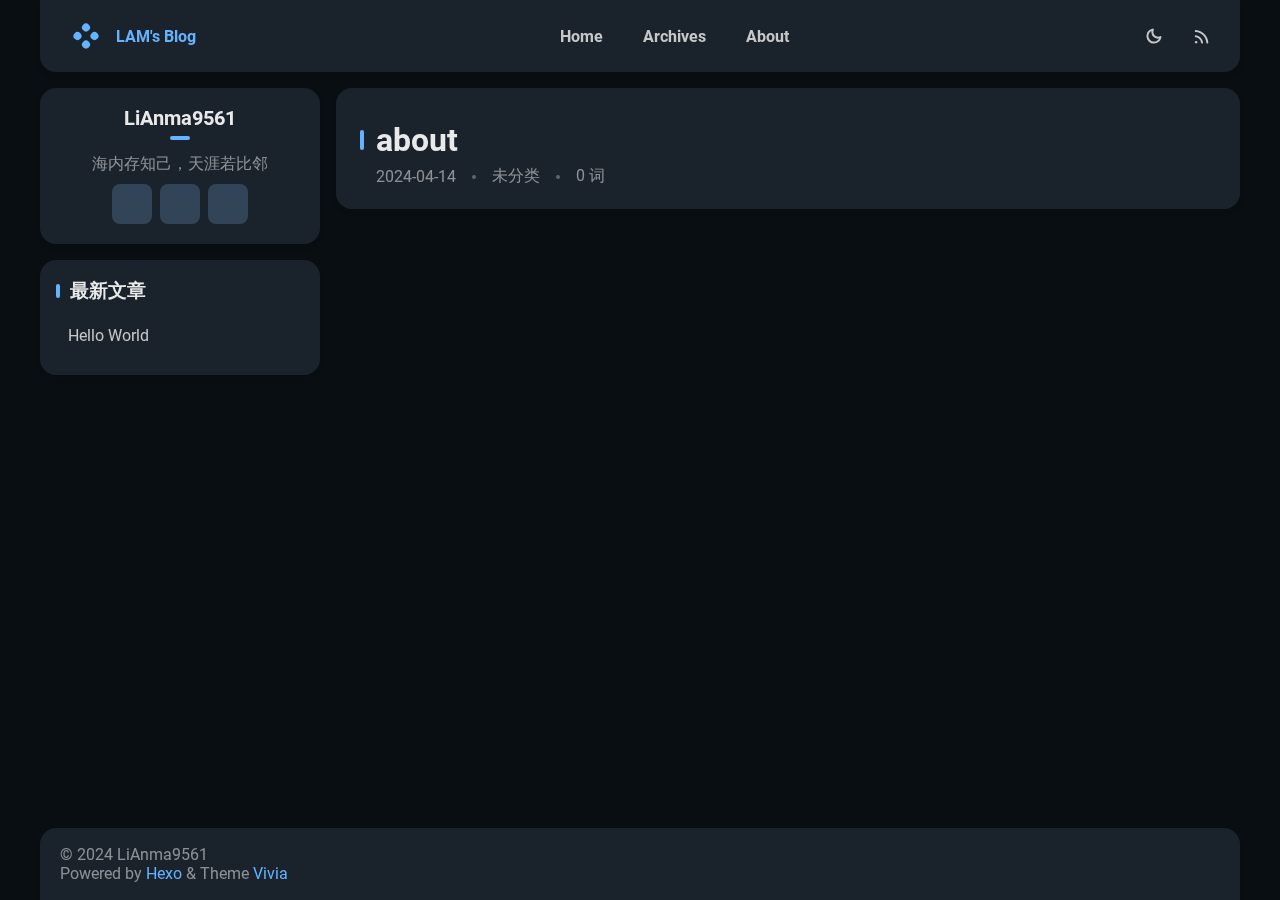
==== about/index.html @ c5e5ff0c "Site updated: 2024-04-14 21:39:39" ====
<!DOCTYPE html>


<html theme="dark" showBanner="true" hasBanner="false" > 
<link href="https://cdn.staticfile.org/font-awesome/6.4.2/css/fontawesome.min.css" rel="stylesheet">
<link href="https://cdn.staticfile.org/font-awesome/6.4.2/css/brands.min.css" rel="stylesheet">
<link href="https://cdn.staticfile.org/font-awesome/6.4.2/css/solid.min.css" rel="stylesheet">
<script src="/js/color.global.min.js" ></script>
<script src="/js/load-settings.js" ></script>
<head>
  <meta charset="utf-8">
  
  
  

  
  <title>about | LAM&#39;s Blog</title>
  <meta name="viewport" content="width=device-width, initial-scale=1, shrink-to-fit=no">

  <link rel="preload" href="/css/fonts/Roboto-Regular.ttf" as="font" type="font/ttf" crossorigin="anonymous">
  <link rel="preload" href="/css/fonts/Roboto-Bold.ttf" as="font" type="font/ttf" crossorigin="anonymous">

  <meta property="og:type" content="website">
<meta property="og:title" content="about">
<meta property="og:url" content="https://blog.xdxbc.top/about/index.html">
<meta property="og:site_name" content="LAM&#39;s Blog">
<meta property="og:locale" content="zh_CN">
<meta property="article:published_time" content="2024-04-14T13:27:36.000Z">
<meta property="article:modified_time" content="2024-04-14T13:27:36.298Z">
<meta property="article:author" content="John Doe">
<meta name="twitter:card" content="summary">
  
    <link rel="alternate" href="/atom.xml" title="LAM's Blog" type="application/atom+xml">
  
  
    <link rel="icon" media="(prefers-color-scheme: light)" href="/images/favicon-light-32.png" sizes="32x32">
    <link rel="icon" media="(prefers-color-scheme: light)" href="/images/favicon-light-128.png" sizes="128x128">
    <link rel="icon" media="(prefers-color-scheme: light)" href="/images/favicon-light-180.png" sizes="180x180">
    <link rel="icon" media="(prefers-color-scheme: light)" href="/images/favicon-light-192.png" sizes="192x192">
    <link rel="icon" media="(prefers-color-scheme: dark)" href="/images/favicon-dark-32.png" sizes="32x32">
    <link rel="icon" media="(prefers-color-scheme: dark)" href="/images/favicon-dark-128.png" sizes="128x128">
    <link rel="icon" media="(prefers-color-scheme: dark)" href="/images/favicon-dark-180.png" sizes="180x180">
    <link rel="icon" media="(prefers-color-scheme: dark)" href="/images/favicon-dark-192.png" sizes="192x192">
  
  
<link rel="stylesheet" href="/css/style.css">

<meta name="generator" content="Hexo 7.1.1"></head>

<body>
  
   
  <div id="main-grid" class="  ">
    <div id="nav" class=""  >
      <navbar id="navbar">
  <nav id="title-nav">
    <a href="/">
      <div id="vivia-logo">
        <div class="dot"></div>
        <div class="dot"></div>
        <div class="dot"></div>
        <div class="dot"></div>
      </div>
      <div>LAM's Blog </div>
    </a>
  </nav>
  <nav id="main-nav">
    
      <a class="main-nav-link" href="/">Home</a>
    
      <a class="main-nav-link" href="/archives">Archives</a>
    
      <a class="main-nav-link" href="/about">About</a>
    
  </nav>
  <nav id="sub-nav">
    <a id="theme-btn" class="nav-icon">
      <span class="light-mode-icon"><svg xmlns="http://www.w3.org/2000/svg" height="20" viewBox="0 -960 960 960" width="20"><path d="M438.5-829.913v-48q0-17.452 11.963-29.476 11.964-12.024 29.326-12.024 17.363 0 29.537 12.024t12.174 29.476v48q0 17.452-11.963 29.476-11.964 12.024-29.326 12.024-17.363 0-29.537-12.024T438.5-829.913Zm0 747.826v-48q0-17.452 11.963-29.476 11.964-12.024 29.326-12.024 17.363 0 29.537 12.024t12.174 29.476v48q0 17.452-11.963 29.476-11.964 12.024-29.326 12.024-17.363 0-29.537-12.024T438.5-82.087ZM877.913-438.5h-48q-17.452 0-29.476-11.963-12.024-11.964-12.024-29.326 0-17.363 12.024-29.537t29.476-12.174h48q17.452 0 29.476 11.963 12.024 11.964 12.024 29.326 0 17.363-12.024 29.537T877.913-438.5Zm-747.826 0h-48q-17.452 0-29.476-11.963-12.024-11.964-12.024-29.326 0-17.363 12.024-29.537T82.087-521.5h48q17.452 0 29.476 11.963 12.024 11.964 12.024 29.326 0 17.363-12.024 29.537T130.087-438.5Zm660.174-290.87-34.239 32q-12.913 12.674-29.565 12.174-16.653-.5-29.327-13.174-12.674-12.673-12.554-28.826.12-16.152 12.794-28.826l33-35q12.913-12.674 30.454-12.674t30.163 12.847q12.709 12.846 12.328 30.826-.38 17.98-13.054 30.653ZM262.63-203.978l-32 34q-12.913 12.674-30.454 12.674t-30.163-12.847q-12.709-12.846-12.328-30.826.38-17.98 13.054-30.653l33.239-31q12.913-12.674 29.565-12.174 16.653.5 29.327 13.174 12.674 12.673 12.554 28.826-.12 16.152-12.794 28.826Zm466.74 33.239-32-33.239q-12.674-12.913-12.174-29.565.5-16.653 13.174-29.327 12.673-12.674 28.826-13.054 16.152-.38 28.826 12.294l35 33q12.674 12.913 12.674 30.454t-12.847 30.163q-12.846 12.709-30.826 12.328-17.98-.38-30.653-13.054ZM203.978-697.37l-34-33q-12.674-12.913-13.174-29.945-.5-17.033 12.174-29.707t31.326-13.293q18.653-.62 31.326 13.054l32 34.239q11.674 12.913 11.174 29.565-.5 16.653-13.174 29.327-12.673 12.674-28.826 12.554-16.152-.12-28.826-12.794ZM480-240q-100 0-170-70t-70-170q0-100 70-170t170-70q100 0 170 70t70 170q0 100-70 170t-170 70Zm-.247-82q65.703 0 111.475-46.272Q637-414.544 637-480.247t-45.525-111.228Q545.95-637 480.247-637t-111.475 45.525Q323-545.95 323-480.247t45.525 111.975Q414.05-322 479.753-322ZM481-481Z"/></svg></span>
      <span class="dark-mode-icon"><svg xmlns="http://www.w3.org/2000/svg" height="20" viewBox="0 -960 960 960" width="20"><path d="M480.239-116.413q-152.63 0-258.228-105.478Q116.413-327.37 116.413-480q0-130.935 77.739-227.435t206.304-125.043q43.022-9.631 63.87 10.869t3.478 62.805q-8.891 22.043-14.315 44.463-5.424 22.42-5.424 46.689 0 91.694 64.326 155.879 64.325 64.186 156.218 64.186 24.369 0 46.978-4.946 22.609-4.945 44.413-14.076 42.826-17.369 62.967 1.142 20.142 18.511 10.511 61.054Q807.174-280 712.63-198.206q-94.543 81.793-232.391 81.793Zm0-95q79.783 0 143.337-40.217 63.554-40.218 95.793-108.283-15.608 4.044-31.097 5.326-15.49 1.283-31.859.805-123.706-4.066-210.777-90.539-87.071-86.473-91.614-212.092-.24-16.369.923-31.978 1.164-15.609 5.446-30.978-67.826 32.478-108.282 96.152Q211.652-559.543 211.652-480q0 111.929 78.329 190.258 78.329 78.329 190.258 78.329ZM466.13-465.891Z"/></svg></span>
    </a>
    
      <a id="nav-rss-link" class="nav-icon mobile-hide" href="/atom.xml" title="RSS 订阅">
        <svg xmlns="http://www.w3.org/2000/svg" height="20" viewBox="0 -960 960 960" width="20"><path d="M198-120q-25.846 0-44.23-18.384-18.384-18.385-18.384-44.23 0-25.846 18.384-44.23 18.384-18.385 44.23-18.385 25.846 0 44.23 18.385 18.384 18.384 18.384 44.23 0 25.845-18.384 44.23Q223.846-120 198-120Zm538.385 0q-18.846 0-32.923-13.769-14.076-13.769-15.922-33.23-8.692-100.616-51.077-188.654-42.385-88.039-109.885-155.539-67.5-67.501-155.539-109.885Q283-663.462 182.385-672.154q-19.461-1.846-33.23-16.23-13.769-14.385-13.769-33.846t14.076-32.922q14.077-13.461 32.923-12.23 120.076 8.692 226.038 58.768 105.961 50.077 185.73 129.846 79.769 79.769 129.846 185.731 50.077 105.961 58.769 226.038 1.231 18.846-12.538 32.922Q756.461-120 736.385-120Zm-252 0q-18.231 0-32.423-13.461t-18.653-33.538Q418.155-264.23 348.886-333.5q-69.27-69.27-166.501-84.423-20.077-4.462-33.538-18.961-13.461-14.5-13.461-33.346 0-19.076 13.884-33.23 13.884-14.153 33.115-10.922 136.769 15.384 234.384 112.999 97.615 97.615 112.999 234.384 3.231 19.23-10.538 33.115Q505.461-120 484.385-120Z"/></svg>
      </a>
    
    <div id="nav-menu-btn" class="nav-icon">
      <svg xmlns="http://www.w3.org/2000/svg" height="20" viewBox="0 -960 960 960" width="20"><path d="M177.37-252.282q-17.453 0-29.477-11.964-12.024-11.963-12.024-29.326t12.024-29.537q12.024-12.174 29.477-12.174h605.26q17.453 0 29.477 11.964 12.024 11.963 12.024 29.326t-12.024 29.537q-12.024 12.174-29.477 12.174H177.37Zm0-186.218q-17.453 0-29.477-11.963-12.024-11.964-12.024-29.326 0-17.363 12.024-29.537T177.37-521.5h605.26q17.453 0 29.477 11.963 12.024 11.964 12.024 29.326 0 17.363-12.024 29.537T782.63-438.5H177.37Zm0-186.217q-17.453 0-29.477-11.964-12.024-11.963-12.024-29.326t12.024-29.537q12.024-12.174 29.477-12.174h605.26q17.453 0 29.477 11.964 12.024 11.963 12.024 29.326t-12.024 29.537q-12.024 12.174-29.477 12.174H177.37Z"/></svg>
    </div>
  </nav>
</navbar>
<div id="nav-dropdown" class="hidden">
  <div id="dropdown-link-list">
    
      <a class="nav-dropdown-link" href="/">Home</a>
    
      <a class="nav-dropdown-link" href="/archives">Archives</a>
    
      <a class="nav-dropdown-link" href="/about">About</a>
    
    
      <a class="nav-dropdown-link" href="/atom.xml" title="RSS 订阅">RSS</a>
     
    </div>
</div>
<script>
  let dropdownBtn = document.getElementById("nav-menu-btn");
  let dropdownEle = document.getElementById("nav-dropdown");
  dropdownBtn.onclick = function() {
    dropdownEle.classList.toggle("hidden");
  }
</script>
    </div>
    <div id="sidebar-wrapper">
      <sidebar id="sidebar">
  
    <div class="widget-wrap">
  <div class="info-card">
    <div class="avatar">
      
      <div class="img-dim"></div>
    </div>
    <div class="info">
      <div class="username">LiAnma9561 </div>
      <div class="dot"></div>
      <div class="subtitle">海内存知己，天涯若比邻 </div>
      <div class="link-list">
        
          <a class="link-btn" target="_blank" rel="noopener" href="https://twitter.com" title="Twitter"><i class="fa-brands fa-twitter"></i></a>
        
          <a class="link-btn" target="_blank" rel="noopener" href="https://store.steampowered.com" title="Steam"><i class="fa-brands fa-steam"></i></a>
        
          <a class="link-btn" target="_blank" rel="noopener" href="https://github.com/lianma9561" title="GitHub"><i class="fa-brands fa-github"></i></a>
         
      </div>  
    </div>
  </div>
</div>

  
  <div class="sticky">
    
      



    
      

    
      
  <div class="widget-wrap">
    <div class="widget">
      <h3 class="widget-title">最新文章</h3>
      <ul>
        
          <a class="recent-link" href="/2024/04/14/hello-world/" title="Hello World" >
            <div class="recent-link-text">
              Hello World
            </div>
          </a>
        
      </ul>
    </div>
  </div>

    
  </div>
</sidebar>
    </div>
    <div id="content-body">
       


<article id="page-" class="h-entry article article-type-page" itemprop="blogPost" itemscope itemtype="https://schema.org/BlogPosting">
   
  <div class="article-inner">
    <div class="article-main">
      <header class="article-header">
        
<div class="main-title-bar">
  <div class="main-title-dot"></div>
  
    
      <h1 class="p-name article-title" itemprop="headline name">
        about
      </h1>
    
  
</div>

        <div class='meta-info-bar'>
          <div class="meta-info">
  <time class="dt-published" datetime="2024-04-14T13:27:36.000Z" itemprop="datePublished">2024-04-14</time>
</div>
          <div class="need-seperator meta-info">
            <div class="meta-cate-flex">
  
    未分类 
   
</div>
  
          </div>
          <div class="wordcount need-seperator meta-info">
            0 词 
          </div>
        </div>
        
      </header>
      <div class="e-content article-entry" itemprop="articleBody">
        
          
        
      </div>

         
    </div>
    
     
  </div>
  
    

  
</article>





    </div>
    <div id="footer-wrapper">
      <footer id="footer">
  
  <div id="footer-info" class="inner">
    
    &copy; 2024 LiAnma9561<br>
    Powered by <a href="https://hexo.io/" target="_blank">Hexo</a> & Theme <a target="_blank" rel="noopener" href="https://github.com/saicaca/hexo-theme-vivia">Vivia</a>
  </div>
</footer>

    </div>
    <div class="back-to-top-wrapper">
    <button id="back-to-top-btn" class="back-to-top-btn hide" onclick="topFunction()">
        <i class="fa-solid fa-angle-up"></i>
    </button>
</div>

<script>
    function topFunction() {
        window.scroll({ top: 0, behavior: 'smooth' });
    }
    let btn = document.getElementById('back-to-top-btn');
    function scrollFunction() {
        if (document.body.scrollTop > 600 || document.documentElement.scrollTop > 600) {
            btn.classList.remove('hide')
        } else {
            btn.classList.add('hide')
        }
    }
    window.onscroll = function() {
        scrollFunction();
    }
</script>

  </div>
  <script src="/js/light-dark-switch.js"></script>
</body>
</html>
---- css/style.css ----
:root {
  --neut-L90: rgba(255,255,255,0.9);
  --neut-L75: rgba(255,255,255,0.75);
  --neut-L50: rgba(255,255,255,0.5);
  --neut-L30: rgba(255,255,255,0.3);
  --neut-L10: rgba(255,255,255,0.1);
  --banner-dim: rgba(0,0,0,0.2);
  --primary-hue: 250;
  --main-title: rgba(255,255,255,0.9);
  --btn-content: var(--neut-L75);
  --btn-content-hover: var(--btn-content);
  --card-btn-bg: var(--card-background);
  --card-btn-icon: var(--primary);
  --btn-text-neutral-text: var(--neut-L75);
  --btn-text-content: var(--primary);
  --btn-text-light-text: var(--primary);
  --title-hover: var(--primary);
  --light-dot: var(--primary);
  --article-meta: rgba(255,255,255,0.5);
  --article-text: rgba(255,255,255,0.75);
  --info-name: rgba(255,255,255,0.9);
  --info-sub: rgba(255,255,255,0.5);
  --link: var(--primary);
  --color-picker-border: var(--primary);
  --color-picker-thumb: var(--primary);
  --pagenav-curr-bg: var(--primary);
  --widget-title: var(--main-title);
  --archive-year: var(--neut-L75);
  --archive-date: var(--neut-L50);
  --archive-title: var(--neut-L75);
  --archive-tags: var(--neut-L30);
  --archive-dashline: var(--neut-L10);
  --primary-btn-bg: var(--primary);
  --img-overlay: rgba(0,0,0,0.1);
  --sidebar-width: 280px;
  --display-light-icon: 0;
  --display-dark-icon: 1;
}
@supports (color: oklch(0 0 0)) {
  :root {
    --primary: oklch(0.75 0.14 var(--primary-hue));
    --nav-dropdown-bg: oklch(0.2 0.02 var(--primary-hue));
    --page-background: oklch(0.16 0.014 var(--primary-hue));
    --card-background: oklch(0.25 0.02 var(--primary-hue));
    --btn-bg: oklch(0.38 0.04 var(--primary-hue));
    --btn-hover: oklch(0.45 0.045 var(--primary-hue));
    --btn-active: oklch(0.5 0.05 var(--primary-hue));
    --card-btn-hover: oklch(0.3 0.03 var(--primary-hue));
    --card-btn-active: oklch(0.35 0.035 var(--primary-hue));
    --btn-text-hover: oklch(0.2 0.02 var(--primary-hue));
    --btn-text-active: oklch(0.17 0.017 var(--primary-hue));
    --timeline-dim-dot: oklch(0.5 0.05 var(--primary-hue));
    --title-active: oklch(0.65 0.12 var(--primary-hue));
    --tag-dot: oklch(0.25 0.02 var(--primary-hue));
    --highlight-selection: oklch(0.35 0.035 var(--primary-hue));
    --article-code-bg: oklch(0.4 0.04 var(--primary-hue));
    --article-block: oklch(0.2 0.02 var(--primary-hue));
    --link-hover-bg: oklch(0.4 0.08 var(--primary-hue));
    --link-active-bg: oklch(0.35 0.07 var(--primary-hue));
    --blockquote-bg: oklch(0.2 0.02 var(--primary-hue));
    --color-picker-range: oklch(0.4 0.04 var(--primary-hue));
    --badge-bg: oklch(0.75 0.12 var(--primary-hue));
    --text-on-light: oklch(0.25 0.02 var(--primary-hue));
    --pagenav-curr-text: oklch(0.25 0.02 var(--primary-hue));
    --input-field: oklch(0.2 0.02 var(--primary-hue));
    --primary-btn-text: oklch(0.25 0.02 var(--primary-hue));
    --enter-btn-bg: oklch(0.2 0.02 var(--primary-hue));
    --enter-btn-hover: oklch(0.3 0.03 var(--primary-hue));
    --enter-btn-active: oklch(0.35 0.035 var(--primary-hue));
    --selection-bg: oklch(0.4 0.08 var(--primary-hue));
    --code-block-selection-bg: oklch(0.4 0.08 var(--primary-hue));
  }
}
@supports not (color: oklch(0 0 0)) {
  :root {
    --primary: #63b3ff;
    --nav-dropdown-bg: #0f171f;
    --page-background: #090e13;
    --card-background: #1a222b;
    --btn-bg: #324457;
    --btn-hover: #42576e;
    --btn-active: #4d667f;
    --card-btn-hover: #222f3c;
    --card-btn-active: #2d3c4c;
    --btn-text-hover: #0f171f;
    --btn-text-active: #0a1017;
    --timeline-dim-dot: #4d667f;
    --title-active: #5194d5;
    --tag-dot: #1a222b;
    --highlight-selection: #2d3c4c;
    --article-code-bg: #374a5d;
    --article-block: #0f171f;
    --link-hover-bg: #224a71;
    --link-active-bg: #1b3c5d;
    --blockquote-bg: #0f171f;
    --color-picker-range: #374a5d;
    --badge-bg: #70b3f7;
    --text-on-light: #1a222b;
    --pagenav-curr-text: #1a222b;
    --input-field: #0f171f;
    --primary-btn-text: #1a222b;
    --enter-btn-bg: #0f171f;
    --enter-btn-hover: #222f3c;
    --enter-btn-active: #2d3c4c;
    --selection-bg: #224a71;
    --code-block-selection-bg: #224a71;
  }
}
:root[theme='light'] {
  --card-background: #fff;
  --banner-dim: none;
  --neut-L90: rgba(0,0,0,0.9);
  --neut-L75: rgba(0,0,0,0.75);
  --neut-L50: rgba(0,0,0,0.5);
  --neut-L30: rgba(0,0,0,0.3);
  --neut-L10: rgba(0,0,0,0.1);
  --main-title: rgba(0,0,0,0.9);
  --article-meta: rgba(0,0,0,0.5);
  --article-text: rgba(0,0,0,0.75);
  --btn-text-neutral-text: rgba(0,0,0,0.75);
  --info-name: rgba(0,0,0,0.9);
  --info-sub: rgba(0,0,0,0.5);
  --tag-dot: var(--btn-content);
  --img-overlay: rgba(0,0,0,0);
  --pagenav-curr-text: rgba(255,255,255,0.9);
  --primary-btn-text: rgba(255,255,255,0.9);
  --display-light-icon: 1;
  --display-dark-icon: 0;
}
@supports (color: oklch(0 0 0)) {
  :root[theme='light'] {
    --primary: oklch(0.7 0.14 var(--primary-hue));
    --page-background: oklch(0.95 0.01 var(--primary-hue));
    --nav-dropdown-bg: oklch(0.98 0.005 var(--primary-hue));
    --btn-bg: oklch(0.95 0.025 var(--primary-hue));
    --btn-content: oklch(0.55 0.12 var(--primary-hue));
    --btn-hover: oklch(0.9 0.05 var(--primary-hue));
    --btn-active: oklch(0.85 0.08 var(--primary-hue));
    --btn-text-hover: oklch(0.95 0.025 var(--primary-hue));
    --btn-text-active: oklch(0.98 0.01 var(--primary-hue));
    --btn-text-content: oklch(0.7 0.14 var(--primary-hue));
    --card-btn-hover: oklch(0.98 0.005 var(--primary-hue));
    --card-btn-active: oklch(0.9 0.03 var(--primary-hue));
    --title-active: oklch(0.6 0.12 var(--primary-hue));
    --link-hover-bg: oklch(0.95 0.025 var(--primary-hue));
    --link-active-bg: oklch(0.9 0.05 var(--primary-hue));
    --article-code-bg: oklch(0.95 0.02 var(--primary-hue));
    --blockquote-bg: oklch(0.98 0.005 var(--primary-hue));
    --badge-bg: oklch(0.95 0.02 var(--primary-hue));
    --text-on-light: oklch(0.55 0.12 var(--primary-hue));
    --color-picker-range: oklch(0.95 0.02 var(--primary-hue));
    --input-field: oklch(0.98 0.005 var(--primary-hue));
    --enter-btn-bg: oklch(0.98 0.005 var(--primary-hue));
    --enter-btn-hover: oklch(0.96 0.015 var(--primary-hue));
    --enter-btn-active: oklch(0.9 0.03 var(--primary-hue));
    --selection-bg: oklch(0.9 0.05 var(--primary-hue));
  }
}
@supports not (color: oklch(0 0 0)) {
  :root[theme='light'] {
    --primary: #53a3f2;
    --page-background: #eaeff5;
    --nav-dropdown-bg: #f6f9fc;
    --btn-bg: #e2f0ff;
    --btn-content: #3275b4;
    --btn-hover: #c6e1ff;
    --btn-active: #a6d2ff;
    --btn-text-hover: #e2f0ff;
    --btn-text-active: #f4f9ff;
    --btn-text-content: #53a3f2;
    --card-btn-hover: #f6f9fc;
    --card-btn-active: #d0e0f2;
    --title-active: #4284c5;
    --link-hover-bg: #e2f0ff;
    --link-active-bg: #c6e1ff;
    --article-code-bg: #e5f0fc;
    --blockquote-bg: #f6f9fc;
    --badge-bg: #e5f0fc;
    --text-on-light: #3275b4;
    --color-picker-range: #e5f0fc;
    --input-field: #f6f9fc;
    --enter-btn-bg: #f6f9fc;
    --enter-btn-hover: #ebf3fc;
    --enter-btn-active: #d0e0f2;
    --selection-bg: #c6e1ff;
  }
}
body {
  width: 100%;
}
body:before,
body:after {
  content: "";
  display: table;
}
body:after {
  clear: both;
}
html,
body,
div,
span,
applet,
object,
iframe,
h1,
h2,
h3,
h4,
h5,
h6,
p,
blockquote,
pre,
a,
abbr,
acronym,
address,
big,
cite,
code,
del,
dfn,
em,
img,
ins,
kbd,
q,
s,
samp,
small,
strike,
strong,
sub,
sup,
tt,
var,
dl,
dt,
dd,
ol,
ul,
li,
fieldset,
form,
label,
legend,
table,
caption,
tbody,
tfoot,
thead,
tr,
th,
td {
  margin: 0;
  padding: 0;
  border: 0;
  outline: 0;
  font-weight: inherit;
  font-style: inherit;
  font-family: inherit;
  font-size: 100%;
  vertical-align: baseline;
}
body {
  line-height: 1;
  color: #000;
  background: #fff;
}
ol,
ul {
  list-style: none;
}
table {
  border-collapse: separate;
  border-spacing: 0;
  vertical-align: middle;
}
caption,
th,
td {
  text-align: left;
  font-weight: normal;
  vertical-align: middle;
}
a img {
  border: none;
}
a {
  text-decoration: none;
}
@font-face {
  font-family: Roboto;
  font-style: normal;
  font-weight: 400;
  src: url("fonts/Roboto-Regular.ttf") format("truetype");
}
@font-face {
  font-family: Roboto;
  font-style: normal;
  font-weight: 700;
  src: url("fonts/Roboto-Bold.ttf") format("truetype");
}
body,
#container {
  overflow-x: hidden;
  height: 100%;
}
body {
  font: 16px "Roboto", -apple-system, BlinkMacSystemFont, "Segoe UI", "Oxygen", "Ubuntu", "Cantarell", "Fira Sans", "Droid Sans", "Helvetica Neue", sans-serif;
  -webkit-text-size-adjust: 100%;
  background: var(--page-background);
  background-size: 240px;
  background-blend-mode: overlay;
  -webkit-transition: background 0.15s ease-out, color 0.15s ease-out;
  -moz-transition: background 0.15s ease-out, color 0.15s ease-out;
  -ms-transition: background 0.15s ease-out, color 0.15s ease-out;
  transition: background 0.15s ease-out, color 0.15s ease-out;
}

#main-grid {
  grid-template-columns: min(30%, var(--sidebar-width)) auto;
  grid-template-rows: auto auto auto;
}
#main-grid.right-sidebar {
  grid-template-columns: auto min(30%, var(--sidebar-width));
}
#main-grid {
  display: grid;
  max-width: 1200px;
  min-height: 100vh;
  grid-template-rows: auto 1fr auto;
  margin: auto;
  position: relative;
  grid-gap: 16px;
}
#main-grid #nav {
  grid-column-start: 1;
  grid-column-end: 3;
  -webkit-transition: height 0.15s ease-out;
  -moz-transition: height 0.15s ease-out;
  -ms-transition: height 0.15s ease-out;
  transition: height 0.15s ease-out;
}
#main-grid #sidebar-wrapper {
  grid-row: 2;
  grid-column: 1;
}
#main-grid #content-body {
  grid-column: 2;
  grid-row: 2;
  overflow: auto;
}
#main-grid #footer-wrapper {
  grid-row: 3;
  grid-column-start: 1;
  grid-column-end: 3;
}
#main-grid.right-sidebar #sidebar-wrapper {
  grid-column: 2;
}
#main-grid.right-sidebar #content-body {
  grid-column: 1;
}
@media screen and (max-width: 767px) {
  #main-grid {
    grid-template-columns: auto auto;
  }
  #main-grid #sidebar-wrapper {
    grid-row: 3;
    grid-column-start: 1;
    grid-column-end: 3;
    margin-top: 48px;
  }
  #main-grid #content-body {
    grid-column-start: 1;
    grid-column-end: 3;
  }
  #main-grid #footer-wrapper {
    grid-row: 4;
  }
}
@media screen and (min-width: 768px) and (max-width: 1023px) {
  #main-grid {
    grid-template-columns: auto auto;
  }
  #main-grid #sidebar-wrapper {
    grid-row: 3;
    grid-column-start: 1;
    grid-column-end: 3;
    margin-top: 48px;
  }
  #main-grid #content-body {
    grid-column-start: 1;
    grid-column-end: 3;
  }
  #main-grid #footer-wrapper {
    grid-row: 4;
  }
}
#main {
  position: relative;
}
.clear {
  clear: both;
}
#container {
  position: relative;
}
#nav,
#sidebar-wrapper,
#content-body,
#footer-wrapper,
#back-to-top-btn {
  filter: drop-shadow(0px 4px 4px rgba(0,0,0,0.01));
}
.img-dim {
  width: 100%;
  height: 100%;
  background: var(--img-overlay);
  position: absolute;
  -webkit-transition: background 0.15s ease-out;
  -moz-transition: background 0.15s ease-out;
  -ms-transition: background 0.15s ease-out;
  transition: background 0.15s ease-out;
}
::selection {
  background-color: var(--selection-bg);
}
.article-date,
.article-category-link,
.archive-year {
  text-decoration: none;
  text-transform: uppercase;
  letter-spacing: 2px;
  color: #999;
  margin-bottom: 1em;
  margin-left: 5px;
  line-height: 1em;
  text-shadow: 0 1px #fff;
  font-weight: bold;
}
.archive-article-inner {
  background: #fff;
  -webkit-box-shadow: 1px 2px 3px #ddd;
  box-shadow: 1px 2px 3px #ddd;
  border: 1px solid #ddd;
  border-radius: 3px;
}
navbar,
.article-inner,
#article-nav .article-nav-btn,
.comment-card,
#page-nav #num-bar,
#page-nav .page-nav-btn,
.archive-main-card,
.back-to-top-btn,
.widget,
.info-card {
  background: var(--card-background);
  border-radius: 16px;
  -webkit-transition: background 0.15s ease-out;
  -moz-transition: background 0.15s ease-out;
  -ms-transition: background 0.15s ease-out;
  transition: background 0.15s ease-out;
}
.article-tag-list-link,
.widget-tag-list-link,
.info-card .link-list .link-btn {
  background: var(--btn-bg);
  border-radius: 8px;
  color: var(--btn-content);
  -webkit-transition: background 0.15s ease-out, color 0.15s ease-out;
  -moz-transition: background 0.15s ease-out, color 0.15s ease-out;
  -ms-transition: background 0.15s ease-out, color 0.15s ease-out;
  transition: background 0.15s ease-out, color 0.15s ease-out;
  cursor: pointer;
  border: none;
  display: -webkit-box;
  display: -moz-box;
  display: -webkit-flex;
  display: -ms-flexbox;
  display: box;
  display: flex;
  -webkit-box-pack: center;
  -moz-box-pack: center;
  -ms-flex-pack: center;
  -webkit-justify-content: center;
  justify-content: center;
  -webkit-box-align: center;
  -moz-box-align: center;
  -ms-flex-align: center;
  -webkit-align-items: center;
  align-items: center;
}
.article-tag-list-link:hover,
.widget-tag-list-link:hover,
.info-card .link-list .link-btn:hover {
  color: var(--btn-content-hover);
  background: var(--btn-hover);
}
.article-tag-list-link:active,
.widget-tag-list-link:active,
.info-card .link-list .link-btn:active {
  background: var(--btn-active);
}
#article-nav .article-nav-btn,
.back-to-top-btn {
  display: -webkit-box;
  display: -moz-box;
  display: -webkit-flex;
  display: -ms-flexbox;
  display: box;
  display: flex;
  -webkit-box-pack: center;
  -moz-box-pack: center;
  -ms-flex-pack: center;
  -webkit-justify-content: center;
  justify-content: center;
  -webkit-box-align: center;
  -moz-box-align: center;
  -ms-flex-align: center;
  -webkit-align-items: center;
  align-items: center;
}
#article-nav .article-nav-btn:hover,
.back-to-top-btn:hover {
  background: var(--card-btn-hover);
}
#article-nav .article-nav-btn:active,
.back-to-top-btn:active {
  background: var(--card-btn-active);
}
.article-tag-list-link,
.widget-tag-list-link {
  height: 32px;
  padding: 0 12px;
  font-size: 14px;
}
.article-title,
.comment-card .main-title,
.archive-main-card .archive-title {
  text-decoration: none;
  font-size: 32px;
  font-weight: bold;
  color: var(--main-title);
  line-height: 40px;
  -webkit-transition: color 0.15s ease-out;
  -moz-transition: color 0.15s ease-out;
  -ms-transition: color 0.15s ease-out;
  transition: color 0.15s ease-out;
  position: relative;
}
@media screen and (max-width: 767px) {
  .article-title,
  .comment-card .main-title,
  .archive-main-card .archive-title {
    font-size: 28px;
  }
}
.article-entry a,
#footer a {
  color: var(--link);
  border-radius: 6px;
  -webkit-transition: background 0.15s ease-out, color 0.15s ease-out, outline 0.15s ease-out;
  -moz-transition: background 0.15s ease-out, color 0.15s ease-out, outline 0.15s ease-out;
  -ms-transition: background 0.15s ease-out, color 0.15s ease-out, outline 0.15s ease-out;
  transition: background 0.15s ease-out, color 0.15s ease-out, outline 0.15s ease-out;
  padding: 3px;
  margin: -3px;
}
.article-entry a:hover,
#footer a:hover {
  background: var(--link-hover-bg);
}
.article-entry a:active,
#footer a:active {
  background: var(--link-active-bg);
}
.article-entry h1,
.widget h1 {
  font-size: 2em;
}
.article-entry h2,
.widget h2 {
  font-size: 1.5em;
}
.article-entry h3,
.widget h3 {
  font-size: 1.3em;
}
.article-entry h4,
.widget h4 {
  font-size: 1.2em;
}
.article-entry h5,
.widget h5 {
  font-size: 1em;
}
.article-entry h6,
.widget h6 {
  font-size: 1em;
  color: #999;
}
.article-entry hr,
.widget hr {
  border: 1px dashed #ddd;
}
.article-entry strong,
.widget strong {
  font-weight: bold;
}
.article-entry em,
.widget em,
.article-entry cite,
.widget cite {
  font-style: italic;
}
.article-entry sup,
.widget sup,
.article-entry sub,
.widget sub {
  font-size: 0.75em;
  line-height: 0;
  position: relative;
  vertical-align: baseline;
}
.article-entry sup,
.widget sup {
  top: -0.5em;
}
.article-entry sub,
.widget sub {
  bottom: -0.2em;
}
.article-entry small,
.widget small {
  font-size: 0.85em;
}
.article-entry acronym,
.widget acronym,
.article-entry abbr,
.widget abbr {
  border-bottom: 1px dotted;
}
.article-entry ul,
.widget ul,
.article-entry ol,
.widget ol,
.article-entry dl,
.widget dl {
  margin: 0 20px;
  line-height: 1.6em;
}
.article-entry ul ul,
.widget ul ul,
.article-entry ol ul,
.widget ol ul,
.article-entry ul ol,
.widget ul ol,
.article-entry ol ol,
.widget ol ol {
  margin-top: 0;
  margin-bottom: 0;
}
.article-entry ul,
.widget ul {
  list-style: disc;
}
.article-entry ol,
.widget ol {
  list-style: decimal;
}
.article-entry dt,
.widget dt {
  font-weight: bold;
}
:root #nav {
  height: 72px;
}
@media screen and (max-width: 767px) {
  :root #nav {
    height: auto;
    min-height: 72px;
  }
}
@media screen and (min-width: 768px) and (max-width: 1023px) {
  :root #nav {
    height: auto;
    min-height: 72px;
  }
}
:root #banner {
  opacity: 0;
}
:root[showBanner="true"][hasBanner="true"] #nav {
  height: calc(40vh - 72px);
  filter: drop-shadow(0px 4px 4px rgba(0,0,0,0.04));
}
:root[showBanner="true"][hasBanner="true"] #nav.is_home {
  height: calc(60vh - 72px);
}
:root[showBanner="true"][hasBanner="true"] #banner {
  opacity: 1;
  top: 0;
}
@media screen and (min-width: 1024px) {
  :root[showBanner="true"][hasBanner="desktop"] #nav {
    height: calc(40vh - 72px);
    filter: drop-shadow(0px 4px 4px rgba(0,0,0,0.04));
  }
  :root[showBanner="true"][hasBanner="desktop"] #nav.is_home {
    height: calc(60vh - 72px);
  }
  :root[showBanner="true"][hasBanner="desktop"] #banner {
    opacity: 1;
    top: 0;
  }
}
#banner {
  height: 40vh;
  width: 100%;
  position: absolute;
  overflow: hidden;
  -webkit-transition: opacity 0.15s ease-out, top 0.15s ease-out;
  -moz-transition: opacity 0.15s ease-out, top 0.15s ease-out;
  -ms-transition: opacity 0.15s ease-out, top 0.15s ease-out;
  transition: opacity 0.15s ease-out, top 0.15s ease-out;
  top: -40px;
}
#banner.hide {
  opacity: 0;
}
#banner.is_home {
  height: 60vh;
}
#banner img {
  height: 100%;
  width: 100%;
  object-fit: cover;
  object-position: center;
}
#banner #banner-dim {
  height: 100%;
  width: 100%;
  position: absolute;
  top: 0;
  background: var(--banner-dim);
  -webkit-transition: background 0.15s ease-out;
  -moz-transition: background 0.15s ease-out;
  -ms-transition: background 0.15s ease-out;
  transition: background 0.15s ease-out;
}
navbar {
  height: 72px;
  display: -webkit-box;
  display: -moz-box;
  display: -webkit-flex;
  display: -ms-flexbox;
  display: box;
  display: flex;
  -webkit-box-pack: justify;
  -moz-box-pack: justify;
  -ms-flex-pack: justify;
  -webkit-justify-content: space-between;
  justify-content: space-between;
  -webkit-box-align: center;
  -moz-box-align: center;
  -ms-flex-align: center;
  -webkit-align-items: center;
  align-items: center;
  position: sticky;
  margin: 0 auto;
  border-radius: 0 0 16px 16px;
  top: 0;
}
#title-nav {
  margin-left: 16px;
}
#title-nav a {
  color: var(--btn-text-content);
  height: 52px;
  border-radius: 8px;
  -webkit-box-align: center;
  -moz-box-align: center;
  -ms-flex-align: center;
  -webkit-align-items: center;
  align-items: center;
  padding: 0 20px;
  display: -webkit-box;
  display: -moz-box;
  display: -webkit-flex;
  display: -ms-flexbox;
  display: box;
  display: flex;
  font-size: 16px;
  font-weight: bold;
  -webkit-transition: background 0.15s ease-out;
  -moz-transition: background 0.15s ease-out;
  -ms-transition: background 0.15s ease-out;
  transition: background 0.15s ease-out;
}
#title-nav a:hover {
  background: var(--btn-text-hover);
}
#title-nav a:active {
  background: var(--btn-text-active);
}
#title-nav a #vivia-logo {
  display: -webkit-box;
  display: -moz-box;
  display: -webkit-flex;
  display: -ms-flexbox;
  display: box;
  display: flex;
  -webkit-box-lines: multiple;
  -moz-box-lines: multiple;
  -webkit-flex-wrap: wrap;
  -ms-flex-wrap: wrap;
  flex-wrap: wrap;
  gap: 4px;
  width: 20px;
  height: 20px;
  -webkit-transform: rotate(45deg);
  -moz-transform: rotate(45deg);
  -ms-transform: rotate(45deg);
  transform: rotate(45deg);
  margin-right: 20px;
}
#title-nav a #vivia-logo .dot {
  height: 8px;
  width: 8px;
  border-radius: 50%;
  background: var(--btn-text-content);
}
#main-nav {
  float: left;
  display: -webkit-box;
  display: -moz-box;
  display: -webkit-flex;
  display: -ms-flexbox;
  display: box;
  display: flex;
  gap: 8px;
}
@media screen and (max-width: 767px) {
  #main-nav {
    display: none;
  }
}
@media screen and (min-width: 768px) and (max-width: 1023px) {
  #main-nav {
    display: none;
  }
}
.nav-icon,
.main-nav-link {
  float: left;
  color: var(--btn-text-neutral-text);
  fill: var(--btn-text-neutral-text);
  text-decoration: none;
  display: block;
  border-radius: 8px;
  -webkit-transition: background 0.15s ease-out, color 0.15s ease-out;
  -moz-transition: background 0.15s ease-out, color 0.15s ease-out;
  -ms-transition: background 0.15s ease-out, color 0.15s ease-out;
  transition: background 0.15s ease-out, color 0.15s ease-out;
}
.nav-icon:hover,
.main-nav-link:hover {
  background: var(--btn-text-hover);
  color: var(--btn-text-light-text);
  fill: var(--btn-text-light-text);
}
.nav-icon:active,
.main-nav-link:active {
  background: var(--btn-text-active);
}
.nav-icon {
  font-family: FontAwesome;
  text-align: center;
  font-size: 16px;
  width: 44px;
  height: 44px;
  display: -webkit-box;
  display: -moz-box;
  display: -webkit-flex;
  display: -ms-flexbox;
  display: box;
  display: flex;
  position: relative;
  cursor: pointer;
  -webkit-box-pack: center;
  -moz-box-pack: center;
  -ms-flex-pack: center;
  -webkit-justify-content: center;
  justify-content: center;
  -webkit-box-align: center;
  -moz-box-align: center;
  -ms-flex-align: center;
  -webkit-align-items: center;
  align-items: center;
}
@media screen and (max-width: 767px) {
  .nav-icon.mobile-hide {
    display: none;
  }
}
@media screen and (min-width: 768px) and (max-width: 1023px) {
  .nav-icon.mobile-hide {
    display: none;
  }
}
.nav-icon .rss {
  font-weight: 300;
}
.nav-icon .light-mode-icon {
  position: absolute;
  height: 20px;
  opacity: var(--display-light-icon);
  -webkit-transition: opacity 0.15s ease-out;
  -moz-transition: opacity 0.15s ease-out;
  -ms-transition: opacity 0.15s ease-out;
  transition: opacity 0.15s ease-out;
}
.nav-icon .dark-mode-icon {
  position: absolute;
  height: 20px;
  opacity: var(--display-dark-icon);
  -webkit-transition: opacity 0.15s ease-out;
  -moz-transition: opacity 0.15s ease-out;
  -ms-transition: opacity 0.15s ease-out;
  transition: opacity 0.15s ease-out;
}
@media screen and (min-width: 1024px) {
  #nav-menu-btn {
    display: none;
  }
}
#nav-dropdown {
  margin-top: -16px;
  background: var(--nav-dropdown-bg);
  -webkit-transition: background 0.15s ease-out, height 0.15s ease-out;
  -moz-transition: background 0.15s ease-out, height 0.15s ease-out;
  -ms-transition: background 0.15s ease-out, height 0.15s ease-out;
  transition: background 0.15s ease-out, height 0.15s ease-out;
  border-radius: 0 0 16px 16px;
  overflow: hidden;
  height: fit-content;
}
@media screen and (min-width: 1024px) {
  #nav-dropdown {
    display: none;
  }
}
#nav-dropdown.hidden {
  height: 0;
}
#nav-dropdown #dropdown-link-list {
  padding-top: 24px;
  padding-bottom: 8px;
}
#nav-dropdown #dropdown-link-list .nav-dropdown-link {
  display: -webkit-box;
  display: -moz-box;
  display: -webkit-flex;
  display: -ms-flexbox;
  display: box;
  display: flex;
  -webkit-box-align: center;
  -moz-box-align: center;
  -ms-flex-align: center;
  -webkit-align-items: center;
  align-items: center;
  padding-left: 32px;
  height: 40px;
  width: 100%;
  display: -webkit-box;
  display: -moz-box;
  display: -webkit-flex;
  display: -ms-flexbox;
  display: box;
  display: flex;
  color: var(--neut-L75);
  font-weight: bold;
  -webkit-transition: color 0.15s ease-out;
  -moz-transition: color 0.15s ease-out;
  -ms-transition: color 0.15s ease-out;
  transition: color 0.15s ease-out;
}
#nav-dropdown #dropdown-link-list .nav-dropdown-link:hover,
#nav-dropdown #dropdown-link-list .nav-dropdown-link:active {
  color: var(--primary);
}
.main-nav-link {
  font-weight: bold;
  height: 44px;
  padding: 0px 16px;
  display: -webkit-box;
  display: -moz-box;
  display: -webkit-flex;
  display: -ms-flexbox;
  display: box;
  display: flex;
  -webkit-box-align: center;
  -moz-box-align: center;
  -ms-flex-align: center;
  -webkit-align-items: center;
  align-items: center;
}
#main-nav-toggle {
  display: none;
}
#main-nav-toggle:before {
  content: "\f0c9";
}
@media screen and (max-width: 767px) {
  #main-nav-toggle {
    display: block;
  }
}
#sub-nav {
  margin-right: 16px;
  display: -webkit-box;
  display: -moz-box;
  display: -webkit-flex;
  display: -ms-flexbox;
  display: box;
  display: flex;
  gap: 4px;
}
.article {
  margin-bottom: 16px;
}
.article-inner {
  overflow: hidden;
  margin-bottom: 16px;
  display: -webkit-box;
  display: -moz-box;
  display: -webkit-flex;
  display: -ms-flexbox;
  display: box;
  display: flex;
}
.article-main {
  border-radius: 16px;
  z-index: 50;
  position: relative;
  background: var(--card-background);
  -webkit-transition: background 0.15s ease-out;
  -moz-transition: background 0.15s ease-out;
  -ms-transition: background 0.15s ease-out;
  transition: background 0.15s ease-out;
  width: 100%;
  margin-right: -16px;
  padding-bottom: 16px;
}
.article-meta:before,
.article-meta:after {
  content: "";
  display: table;
}
.article-meta:after {
  clear: both;
}
.article-date {
  float: left;
}
.meta-info-bar {
  color: var(--article-meta);
  font-size: 16px;
  font-weight: medium;
  text-decoration: none;
  display: -webkit-box;
  display: -moz-box;
  display: -webkit-flex;
  display: -ms-flexbox;
  display: box;
  display: flex;
  -webkit-box-align: center;
  -moz-box-align: center;
  -ms-flex-align: center;
  -webkit-align-items: center;
  align-items: center;
}
.meta-info-bar * {
  white-space: nowrap;
}
.meta-info-bar .meta-info {
  -webkit-transition: color 0.15s ease-out, outline 0.15s ease-out, background 0.15s ease-out;
  -moz-transition: color 0.15s ease-out, outline 0.15s ease-out, background 0.15s ease-out;
  -ms-transition: color 0.15s ease-out, outline 0.15s ease-out, background 0.15s ease-out;
  transition: color 0.15s ease-out, outline 0.15s ease-out, background 0.15s ease-out;
}
.meta-info-bar a {
  color: var(--article-meta);
  border-radius: 6px;
  margin: -4px;
  padding: 4px;
}
.meta-info-bar a:hover {
  outline-color: var(--btn-bg);
  background: var(--btn-bg);
  color: var(--link);
}
.meta-info-bar .meta-cate-flex {
  display: -webkit-box;
  display: -moz-box;
  display: -webkit-flex;
  display: -ms-flexbox;
  display: box;
  display: flex;
  gap: 6px;
}
.meta-info-bar .meta-cate-flex * {
  -webkit-transition: background 0.15s ease-out, color 0.15s ease-out;
  -moz-transition: background 0.15s ease-out, color 0.15s ease-out;
  -ms-transition: background 0.15s ease-out, color 0.15s ease-out;
  transition: background 0.15s ease-out, color 0.15s ease-out;
}
.meta-info-bar .need-seperator {
  display: -webkit-box;
  display: -moz-box;
  display: -webkit-flex;
  display: -ms-flexbox;
  display: box;
  display: flex;
  -webkit-box-align: center;
  -moz-box-align: center;
  -ms-flex-align: center;
  -webkit-align-items: center;
  align-items: center;
}
.meta-info-bar .need-seperator:before {
  content: "";
  position: relative;
  -webkit-transition: background 0.15s ease-out;
  -moz-transition: background 0.15s ease-out;
  -ms-transition: background 0.15s ease-out;
  transition: background 0.15s ease-out;
  background: var(--neut-L30);
  height: 4px;
  width: 4px;
  border-radius: 50%;
  margin: 0 16px;
}
@media screen and (max-width: 767px) {
  .meta-info-bar .need-seperator:before {
    margin: 0 12px;
  }
}
.article-category-link {
  margin: 0 12px 1em;
}
.article-header {
  padding: 32px 40px 0;
}
@media screen and (max-width: 767px) {
  .article-header {
    padding: 32px 28px 0;
  }
}
.article-header h1 {
  margin-bottom: 0;
}
.article-header .meta-info-bar {
  margin-bottom: 6px;
}
.right-panel {
  display: -webkit-box;
  display: -moz-box;
  display: -webkit-flex;
  display: -ms-flexbox;
  display: box;
  display: flex;
  -webkit-box-pack: end;
  -moz-box-pack: end;
  -ms-flex-pack: end;
  -webkit-justify-content: flex-end;
  justify-content: flex-end;
  -webkit-box-align: center;
  -moz-box-align: center;
  -ms-flex-align: center;
  -webkit-align-items: center;
  align-items: center;
  background-size: cover;
  background-position: center center;
  background-repeat: no-repeat;
  -webkit-transition: all 0.15s ease-out;
  -moz-transition: all 0.15s ease-out;
  -ms-transition: all 0.15s ease-out;
  transition: all 0.15s ease-out;
}
@media screen and (max-width: 767px) {
  .right-panel {
    display: none;
  }
}
.right-panel.non-pic {
  min-width: 76px;
  background: var(--enter-btn-bg);
}
.right-panel.non-pic i {
  color: var(--primary);
  font-size: 24px;
  margin-right: 24px;
}
.right-panel.non-pic:hover {
  background: var(--enter-btn-hover);
}
.right-panel.non-pic:active {
  background: var(--enter-btn-active);
}
.right-panel.with-pic {
  -webkit-transition: 0.3s all ease-out;
  -moz-transition: 0.3s all ease-out;
  -ms-transition: 0.3s all ease-out;
  transition: 0.3s all ease-out;
  min-width: 35%;
}
.right-panel.with-pic .overlay {
  height: 100%;
  width: 100%;
  background: var(--img-overlay);
  -webkit-transition: background 0.15s ease-out;
  -moz-transition: background 0.15s ease-out;
  -ms-transition: background 0.15s ease-out;
  transition: background 0.15s ease-out;
  display: -webkit-box;
  display: -moz-box;
  display: -webkit-flex;
  display: -ms-flexbox;
  display: box;
  display: flex;
  -webkit-box-align: center;
  -moz-box-align: center;
  -ms-flex-align: center;
  -webkit-align-items: center;
  align-items: center;
  -webkit-box-pack: center;
  -moz-box-pack: center;
  -ms-flex-pack: center;
  -webkit-justify-content: center;
  justify-content: center;
}
.right-panel.with-pic .overlay i {
  opacity: 0;
  -webkit-transition: opacity 0.15s ease-out;
  -moz-transition: opacity 0.15s ease-out;
  -ms-transition: opacity 0.15s ease-out;
  transition: opacity 0.15s ease-out;
  margin-right: 0;
  color: #fff;
  font-size: 40px;
}
.right-panel.with-pic .non-pic {
  display: none;
}
.right-panel.with-pic .overlay:hover {
  background: rgba(0,0,0,0.5);
}
.right-panel.with-pic .overlay:hover i {
  display: block;
  opacity: 1;
}
.right-panel.with-pic .overlay:active {
  background: rgba(0,0,0,0.6);
}
.truncate-text {
  overflow: hidden;
  text-overflow: ellipsis;
  display: -webkit-box;
  -webkit-line-clamp: 3;
  line-clamp: 3;
  -webkit-box-orient: vertical;
  margin: 16px 0;
  line-height: 1.6em;
  word-break: break-word;
}
a.article-title:hover {
  color: var(--title-hover);
}
a.article-title:active {
  color: var(--title-active);
}
.article-title h1 {
  width: 100%;
}
.article-title h1 a {
  width: 100%;
}
.article-entry {
  color: var(--article-text);
  padding: 0 40px;
  -webkit-transition: color 0.15s ease-out;
  -moz-transition: color 0.15s ease-out;
  -ms-transition: color 0.15s ease-out;
  transition: color 0.15s ease-out;
}
.article-entry:before,
.article-entry:after {
  content: "";
  display: table;
}
.article-entry:after {
  clear: both;
}
@media screen and (max-width: 767px) {
  .article-entry {
    padding: 0 28px;
  }
}
.article-entry p,
.article-entry table {
  line-height: 1.6em;
  margin: 1.2em 0;
}
.article-entry h1,
.article-entry h2,
.article-entry h3,
.article-entry h4,
.article-entry h5,
.article-entry h6 {
  font-weight: bold;
}
.article-entry h1,
.article-entry h2,
.article-entry h3,
.article-entry h4,
.article-entry h5,
.article-entry h6 {
  line-height: 1.1em;
  margin: 1.1em 0;
}
.article-entry ul,
.article-entry ol,
.article-entry dl {
  margin-top: 1.6em;
  margin-bottom: 1.6em;
}
.article-entry img,
.article-entry video {
  max-width: 100%;
  border-radius: 8px;
  height: auto;
  display: block;
  margin: auto;
}
.article-entry iframe {
  border-radius: 8px;
  border: none;
}
.article-entry table {
  width: 100%;
  border-collapse: collapse;
  border-spacing: 0;
}
.article-entry th {
  font-weight: bold;
  border-bottom: 3px solid #ddd;
  padding-bottom: 0.5em;
}
.article-entry td {
  border-bottom: 1px solid #ddd;
  padding: 10px 0;
}
.article-entry blockquote {
  background: var(--blockquote-bg);
  padding: 0 24px;
  border-radius: 8px;
  display: -webkit-box;
  display: -moz-box;
  display: -webkit-flex;
  display: -ms-flexbox;
  display: box;
  display: flex;
  -webkit-box-orient: vertical;
  -moz-box-orient: vertical;
  -webkit-flex-direction: column;
  -ms-flex-direction: column;
  flex-direction: column;
  -webkit-box-lines: single;
  -moz-box-lines: single;
  -webkit-flex-wrap: nowrap;
  -ms-flex-wrap: nowrap;
  flex-wrap: nowrap;
  margin: 1.2em 0;
  -webkit-transition: background 0.15s ease-out;
  -moz-transition: background 0.15s ease-out;
  -ms-transition: background 0.15s ease-out;
  transition: background 0.15s ease-out;
}
.article-entry footer {
  font-size: 16px;
  margin: 1.6em 0;
  font-family: "Roboto", -apple-system, BlinkMacSystemFont, "Segoe UI", "Oxygen", "Ubuntu", "Cantarell", "Fira Sans", "Droid Sans", "Helvetica Neue", sans-serif;
  text-align: right;
}
.article-entry footer cite:before {
  content: "—";
  padding: 0 0.5em;
}
.article-entry .pullquote {
  text-align: left;
  width: 45%;
  margin: 0;
}
.article-entry .pullquote.left {
  margin-right: 1em;
  float: left;
}
.article-entry .pullquote.right {
  margin-left: 1em;
  float: right;
}
.article-entry .caption {
  color: #999;
  display: block;
  font-size: 0.9em;
  margin-top: 0.5em;
  position: relative;
  text-align: center;
}
.article-entry .video-container {
  position: relative;
  padding-top: 56.25%;
  height: 0;
  overflow: hidden;
  margin: 1.6em 0;
}
.article-entry .video-container iframe,
.article-entry .video-container object,
.article-entry .video-container embed {
  position: absolute;
  top: 0;
  left: 0;
  width: 100%;
  height: 100%;
  margin-top: 0;
}
.article-more-link {
  display: -webkit-box;
  display: -moz-box;
  display: -webkit-flex;
  display: -ms-flexbox;
  display: box;
  display: flex;
  -webkit-box-align: center;
  -moz-box-align: center;
  -ms-flex-align: center;
  -webkit-align-items: center;
  align-items: center;
  -webkit-box-pack: end;
  -moz-box-pack: end;
  -ms-flex-pack: end;
  -webkit-justify-content: flex-end;
  justify-content: flex-end;
  gap: 8px;
  float: right;
  line-height: 40px;
  color: var(--btn-text-content);
  text-decoration: none;
  font-size: 16px;
  font-weight: medium;
  padding-left: 24px;
  padding-right: 40px;
  border-radius: 8px 0 0 8px;
  -webkit-transition: background 0.15s ease-out, padding-right 0.15s ease-out;
  -moz-transition: background 0.15s ease-out, padding-right 0.15s ease-out;
  -ms-transition: background 0.15s ease-out, padding-right 0.15s ease-out;
  transition: background 0.15s ease-out, padding-right 0.15s ease-out;
}
.article-more-link:hover {
  padding-right: 36px;
  background: var(--btn-text-hover);
  text-decoration: none;
}
.article-footer {
  font-size: 0.85em;
  line-height: 1.6em;
  margin: 0 0 0 24px;
}
.article-footer:before,
.article-footer:after {
  content: "";
  display: table;
}
.article-footer:after {
  clear: both;
}
.widget-tag-list,
.article-tag-list {
  margin-top: 12px;
  display: -webkit-box;
  display: -moz-box;
  display: -webkit-flex;
  display: -ms-flexbox;
  display: box;
  display: flex;
  -webkit-box-lines: multiple;
  -moz-box-lines: multiple;
  -webkit-flex-wrap: wrap;
  -ms-flex-wrap: wrap;
  flex-wrap: wrap;
  row-gap: 10px;
  -webkit-column-gap: 8px;
  -moz-column-gap: 8px;
  column-gap: 8px;
}
.article-tag-list-link,
.widget-tag-list-link {
  color: var(--btn-content);
  font-size: 14px;
  font-weight: medium;
  display: -webkit-box;
  display: -moz-box;
  display: -webkit-flex;
  display: -ms-flexbox;
  display: box;
  display: flex;
  -webkit-box-align: center;
  -moz-box-align: center;
  -ms-flex-align: center;
  -webkit-align-items: center;
  align-items: center;
}
.article-tag-list-link:hover,
.widget-tag-list-link:hover {
  color: var(--btn-content-hover);
}
.article-tag-list-link:before {
  content: "";
  display: block;
  height: 4px;
  width: 4px;
  border-radius: 50%;
  background: var(--tag-dot);
  margin-right: 8px;
  -webkit-transition: background 0.15s ease-out;
  -moz-transition: background 0.15s ease-out;
  -ms-transition: background 0.15s ease-out;
  transition: background 0.15s ease-out;
}
@media screen and (max-width: 767px) {
  .article-tag-list-link:before {
    display: none;
  }
}
.article-comment-link {
  float: right;
}
.article-comment-link:before {
  content: "\f075";
  font-family: FontAwesome;
  padding-right: 8px;
}
.article-share-link {
  color: var(--btn-text-content);
  cursor: pointer;
  float: left;
  font-size: 16px;
  font-weight: medium;
  display: -webkit-box;
  display: -moz-box;
  display: -webkit-flex;
  display: -ms-flexbox;
  display: box;
  display: flex;
  -webkit-box-align: center;
  -moz-box-align: center;
  -ms-flex-align: center;
  -webkit-align-items: center;
  align-items: center;
  gap: 8px;
  padding: 0 16px;
  height: 40px;
  -webkit-transition: background 0.15s ease-out;
  -moz-transition: background 0.15s ease-out;
  -ms-transition: background 0.15s ease-out;
  transition: background 0.15s ease-out;
  border-radius: 8px;
}
.article-share-link:hover {
  background: var(--btn-text-hover);
  text-decoration: none;
}
#article-nav {
  position: relative;
  display: -webkit-box;
  display: -moz-box;
  display: -webkit-flex;
  display: -ms-flexbox;
  display: box;
  display: flex;
  gap: 16px;
}
#article-nav .article-nav-btn {
  width: 100%;
  height: 60px;
  display: -webkit-box;
  display: -moz-box;
  display: -webkit-flex;
  display: -ms-flexbox;
  display: box;
  display: flex;
  padding: 0 24px;
  gap: 20px;
  color: var(--neut-L75);
  font-weight: bold;
  font-size: 16px;
  overflow: hidden;
  -webkit-transition: background 0.15s ease-out, color 0.15s ease-out;
  -moz-transition: background 0.15s ease-out, color 0.15s ease-out;
  -ms-transition: background 0.15s ease-out, color 0.15s ease-out;
  transition: background 0.15s ease-out, color 0.15s ease-out;
}
#article-nav .article-nav-btn i {
  color: var(--primary);
  font-size: 20px;
}
#article-nav .article-nav-btn.left {
  -webkit-box-pack: start;
  -moz-box-pack: start;
  -ms-flex-pack: start;
  -webkit-justify-content: flex-start;
  justify-content: flex-start;
}
#article-nav .article-nav-btn.right {
  -webkit-box-pack: end;
  -moz-box-pack: end;
  -ms-flex-pack: end;
  -webkit-justify-content: flex-end;
  justify-content: flex-end;
}
#article-nav .article-nav-btn.disabled {
  opacity: 0;
}
#article-nav .article-nav-btn .title-text {
  white-space: nowrap;
  overflow: hidden;
  text-overflow: ellipsis;
}
.article-nav-link-wrap {
  text-decoration: none;
  -webkit-box-sizing: border-box;
  -moz-box-sizing: border-box;
  box-sizing: border-box;
  margin-top: 16px;
  text-align: center;
  display: block;
  padding: 12px;
  border-radius: 8px;
}
.article-nav-link-wrap:hover {
  color: var(--link);
  background: var(--card-background);
}
@media screen and (min-width: 1024px) {
  .article-nav-link-wrap {
    margin-top: 0;
  }
}
@media screen and (min-width: 1024px) {
  #article-nav-newer {
    float: left;
    text-align: left;
    padding-right: 20px;
  }
}
@media screen and (min-width: 1024px) {
  #article-nav-older {
    float: right;
    text-align: right;
    padding-left: 20px;
  }
}
.article-nav-caption {
  text-transform: uppercase;
  letter-spacing: 2px;
  color: #ddd;
  line-height: 1em;
  font-weight: bold;
}
#article-nav-newer .article-nav-caption {
  margin-right: -2px;
}
.article-nav-title {
  font-size: 0.85em;
  line-height: 1.6em;
  margin-top: 0.5em;
}
.article-gallery {
  position: relative;
  border-radius: 16px 16px 0 0;
  overflow: hidden;
  margin-bottom: -16px;
}
.article-gallery-photos {
  position: relative;
  overflow: hidden;
}
.article-gallery-img {
  display: none;
  max-width: 100%;
}
.article-gallery-img:first-child {
  display: block;
}
.article-gallery-img.loaded {
  position: absolute;
  display: block;
}
.article-gallery-img img {
  display: block;
  width: 100%;
  object-fit: cover;
  margin: 0 auto;
  max-height: 40vh;
}
.comment-card {
  padding: 32px 40px 0 40px;
}
.comment-card * {
  -webkit-transition: none;
  -moz-transition: none;
  -ms-transition: none;
  transition: none;
}
.comment-card .title-bar {
  margin-bottom: 24px;
}
.comment-card #vcomments {
  margin-top: 16px;
}
.comment-card .vimg {
  border-radius: 8px !important;
  border: none !important;
}
.comment-card .vat {
  color: var(--primary) !important;
}
.comment-card .vwrap {
  padding: 0 !important;
  border: none !important;
}
.comment-card .item3 {
  display: -webkit-box !important;
  display: -moz-box !important;
  display: -webkit-flex !important;
  display: -ms-flexbox !important;
  display: box !important;
  display: flex !important;
  gap: 12px !important;
  margin-bottom: 12px !important;
}
.comment-card .item3 input {
  background: var(--input-field) !important;
  border-radius: 8px !important;
  padding-left: 16px !important;
  border-bottom: none !important;
}
.comment-card .vedit {
  background: var(--input-field) !important;
  border-radius: 8px !important;
  padding: 16px !important;
  margin-bottom: 12px !important;
  -webkit-transition: background 0.15s ease-out;
  -moz-transition: background 0.15s ease-out;
  -ms-transition: background 0.15s ease-out;
  transition: background 0.15s ease-out;
}
.comment-card .vinput {
  font-size: 14px !important;
  color: var(--neut-L75) !important;
  -webkit-transition: background 0.15s ease-out;
  -moz-transition: background 0.15s ease-out;
  -ms-transition: background 0.15s ease-out;
  transition: background 0.15s ease-out;
}
.comment-card ::placeholder {
  color: var(--neut-L30);
}
.comment-card svg path {
  fill: var(--primary);
}
.comment-card .vsubmit {
  height: 32px;
  min-width: 80px;
  border: none !important;
  background: var(--primary-btn-bg) !important;
  color: var(--primary-btn-text) !important;
  border-radius: 8px !important;
  font-size: 14px !important;
  font-weight: bold !important;
}
.comment-card .vrow {
  padding: 0 !important;
}
.comment-card .vcount {
  color: var(--neut-L50) !important;
}
.comment-card .vhead .vnick {
  color: var(--neut-L90) !important;
}
.comment-card .vhead .vnick:hover {
  color: var(--primary) !important;
}
.comment-card .vcontent p {
  color: var(--neut-L75) !important;
}
.comment-card a:hover {
  color: var(--primary) !important;
}
.comment-card .vquote {
  border-left: none !important;
}
.comment-card .vpower {
  font-size: 14px !important;
  padding: 0 !important;
  padding-bottom: 24px !important;
  line-height: 14px !important;
}
.comment-card .vpower a {
  font-size: 14px !important;
  color: var(--link) !important;
}
.comment-card .vh {
  border-bottom: none !important;
}
.comment-card .vcard {
  padding-top: 8px !important;
}
.comment-card .vemojis {
  margin-top: 12px !important;
}
.comment-card .vempty {
  color: var(--neut-L30) !important;
}
.el-input-group__prepend,
.tk-comments-count,
.tk-nick.tk-nick-link,
.tk-time,
.tk-content,
.el-input__count,
.el-button.tk-preview.el-button--default.el-button--small,
.el-button.tk-cancel.el-button--default.el-button--small,
.el-input__inner,
.tk-input.el-textarea,
.tk-preview-container,
.tk-actions,
.tk-comments-no {
  color: var(--neut-L90) !important;
}
.tk-admin-comment-filter-type {
  text-align: center;
}
.tk-footer {
  padding-bottom: 2em;
}
.tk-content img {
  max-width: 100% !important;
}
.tk-content pre {
  white-space: pre-wrap;
  word-wrap: break-word;
}
.tk-footer a {
  color: var(--link) !important;
}
.tk-replies .tk-avatar {
  width: 2.5rem !important;
  height: 2.5rem !important;
}
.tk-replies .tk-avatar img {
  width: 2.5rem !important;
  height: 2.5rem !important;
}
.tk-comments-container .tk-submit {
  position: relative;
  left: -70px;
}
.archives-wrap {
  margin: 16px 0;
}
.archives:before,
.archives:after {
  content: "";
  display: table;
}
.archives:after {
  clear: both;
}
.archive-year-wrap {
  margin-bottom: 1em;
}
.archives {
  -webkit-column-gap: 10px;
  -moz-column-gap: 10px;
  column-gap: 10px;
}
@media screen and (min-width: 768px) and (max-width: 1023px) {
  .archives {
    -webkit-column-count: 2;
    -moz-column-count: 2;
    column-count: 2;
  }
}
@media screen and (min-width: 1024px) {
  .archives {
    -webkit-column-count: 3;
    -moz-column-count: 3;
    column-count: 3;
  }
}
.archive-article {
  -webkit-column-break-inside: avoid;
  page-break-inside: avoid;
  overflow: hidden;
  break-inside: avoid-column;
}
.archive-article-inner {
  padding: 10px;
  margin-bottom: 15px;
}
.archive-article-title {
  text-decoration: none;
  font-weight: bold;
  color: #555;
  -webkit-transition: color 0.2s;
  -moz-transition: color 0.2s;
  -ms-transition: color 0.2s;
  transition: color 0.2s;
}
.archive-article-title:hover {
  color: #258fb8;
}
.archive-article-footer {
  margin-top: 1em;
}
.archive-article-date {
  color: #999;
  text-decoration: none;
  font-size: 0.85em;
  line-height: 1em;
  margin-bottom: 0.5em;
  display: block;
}
#page-nav {
  margin: 16px auto;
  text-align: center;
  color: #999;
  overflow: visible;
  display: -webkit-box;
  display: -moz-box;
  display: -webkit-flex;
  display: -ms-flexbox;
  display: box;
  display: flex;
  -webkit-box-pack: center;
  -moz-box-pack: center;
  -ms-flex-pack: center;
  -webkit-justify-content: center;
  justify-content: center;
  gap: 12px;
}
#page-nav:before,
#page-nav:after {
  content: "";
  display: table;
}
#page-nav:after {
  clear: both;
}
#page-nav #num-bar {
  border-radius: 8px;
  background: var(--card-btn-bg);
  font-weight: bold;
  display: -webkit-box;
  display: -moz-box;
  display: -webkit-flex;
  display: -ms-flexbox;
  display: box;
  display: flex;
}
#page-nav #num-bar .current {
  background: var(--pagenav-curr-bg);
  color: var(--pagenav-curr-text);
}
#page-nav .page-nav-btn {
  width: 40px;
  height: 40px;
  background: var(--card-btn-bg);
  border-radius: 8px;
  font-family: FontAwesome;
  display: -webkit-box;
  display: -moz-box;
  display: -webkit-flex;
  display: -ms-flexbox;
  display: box;
  display: flex;
  -webkit-box-pack: center;
  -moz-box-pack: center;
  -ms-flex-pack: center;
  -webkit-justify-content: center;
  justify-content: center;
  -webkit-box-align: center;
  -moz-box-align: center;
  -ms-flex-align: center;
  -webkit-align-items: center;
  align-items: center;
  color: var(--card-btn-icon);
}
#page-nav .page-nav-btn.disabled {
  color: var(--neut-L10);
  pointer-events: none;
}
#page-nav a {
  color: var(--neut-L75);
  text-decoration: none;
  -webkit-transition: background 0.15s ease-out;
  -moz-transition: background 0.15s ease-out;
  -ms-transition: background 0.15s ease-out;
  transition: background 0.15s ease-out;
}
#page-nav a:not(.disabled):hover {
  background: var(--card-btn-hover);
}
#page-nav a:not(.disabled):active {
  background: var(--card-btn-active);
}
#page-nav .page-number,
#page-nav .space {
  width: 40px;
  height: 40px;
  display: -webkit-box;
  display: -moz-box;
  display: -webkit-flex;
  display: -ms-flexbox;
  display: box;
  display: flex;
  -webkit-box-align: center;
  -moz-box-align: center;
  -ms-flex-align: center;
  -webkit-align-items: center;
  align-items: center;
  -webkit-box-pack: center;
  -moz-box-pack: center;
  -ms-flex-pack: center;
  -webkit-justify-content: center;
  justify-content: center;
  border-radius: 8px;
  font-weight: medium;
  padding: 0;
}
@media screen and (max-width: 767px) {
  #page-nav .page-number,
  #page-nav .space {
    display: none;
  }
}
#page-nav .space {
  color: #ddd;
}
.archive-main-card {
  padding-top: 32px;
  padding-bottom: 32px;
}
.archive-main-card .archive-top {
  padding: 0 40px;
}
.archive-main-card .archive-title {
  margin-left: 40px;
  margin-bottom: 16px;
}
.archive-main-card .year-line {
  display: -webkit-box;
  display: -moz-box;
  display: -webkit-flex;
  display: -ms-flexbox;
  display: box;
  display: flex;
  margin: 0 44px;
  height: 60px;
  -webkit-box-align: center;
  -moz-box-align: center;
  -ms-flex-align: center;
  -webkit-align-items: center;
  align-items: center;
  margin-top: 8px;
}
.archive-main-card .year-line .year-num {
  font-size: 24px;
  color: var(--archive-year);
  font-weight: bold;
  width: 10%;
  text-align: right;
  -webkit-transition: color 0.15s ease-out;
  -moz-transition: color 0.15s ease-out;
  -ms-transition: color 0.15s ease-out;
  transition: color 0.15s ease-out;
}
@media screen and (max-width: 767px) {
  .archive-main-card .year-line .year-num {
    width: 20%;
  }
}
.archive-main-card .year-line .dot-wrapper {
  width: 10%;
  display: -webkit-box;
  display: -moz-box;
  display: -webkit-flex;
  display: -ms-flexbox;
  display: box;
  display: flex;
  -webkit-box-align: center;
  -moz-box-align: center;
  -ms-flex-align: center;
  -webkit-align-items: center;
  align-items: center;
  -webkit-box-pack: center;
  -moz-box-pack: center;
  -ms-flex-pack: center;
  -webkit-justify-content: center;
  justify-content: center;
}
@media screen and (max-width: 767px) {
  .archive-main-card .year-line .dot-wrapper {
    width: 15%;
  }
}
.archive-main-card .year-line .dot-wrapper .dot {
  width: 12px;
  height: 12px;
  background: none;
  border-radius: 50%;
  outline: 3px solid var(--light-dot);
  outline-offset: -2px;
  z-index: 1;
}
.archive-main-card .year-line .article-count {
  width: 40%;
  color: var(--neut-L50);
  -webkit-transition: color 0.15s ease-out;
  -moz-transition: color 0.15s ease-out;
  -ms-transition: color 0.15s ease-out;
  transition: color 0.15s ease-out;
}
.archive-main-card .archive-article-link {
  display: -webkit-box;
  display: -moz-box;
  display: -webkit-flex;
  display: -ms-flexbox;
  display: box;
  display: flex;
  -webkit-box-pack: start;
  -moz-box-pack: start;
  -ms-flex-pack: start;
  -webkit-justify-content: flex-start;
  justify-content: flex-start;
  -webkit-box-align: center;
  -moz-box-align: center;
  -ms-flex-align: center;
  -webkit-align-items: center;
  align-items: center;
  height: 40px;
  -webkit-transition: background 0.15s ease-out;
  -moz-transition: background 0.15s ease-out;
  -ms-transition: background 0.15s ease-out;
  transition: background 0.15s ease-out;
  margin: 0 24px;
  padding: 0 20px;
  border-radius: 8px;
}
.archive-main-card .archive-article-link:hover {
  background: var(--btn-text-hover);
}
.archive-main-card .archive-article-link:hover .title-inner {
  color: var(--btn-text-light-text);
  padding-left: 4px;
}
.archive-main-card .archive-article-link:hover .dot {
  height: 20px;
  background: var(--light-dot);
  outline-color: var(--btn-text-hover);
}
.archive-main-card .archive-article-link:active {
  background: var(--btn-text-active);
}
.archive-main-card .archive-article-link:active .dot {
  outline-color: var(--btn-text-active);
}
.archive-main-card .archive-article-link .date {
  font-size: 14px;
  color: var(--archive-date);
  width: 10%;
  text-align: right;
  -webkit-transition: color 0.15s ease-out;
  -moz-transition: color 0.15s ease-out;
  -ms-transition: color 0.15s ease-out;
  transition: color 0.15s ease-out;
}
@media screen and (max-width: 767px) {
  .archive-main-card .archive-article-link .date {
    width: 20%;
  }
}
.archive-main-card .archive-article-link .line {
  width: 10%;
  height: 100%;
  position: relative;
  display: -webkit-box;
  display: -moz-box;
  display: -webkit-flex;
  display: -ms-flexbox;
  display: box;
  display: flex;
  -webkit-box-pack: center;
  -moz-box-pack: center;
  -ms-flex-pack: center;
  -webkit-justify-content: center;
  justify-content: center;
  -webkit-box-align: center;
  -moz-box-align: center;
  -ms-flex-align: center;
  -webkit-align-items: center;
  align-items: center;
}
@media screen and (max-width: 767px) {
  .archive-main-card .archive-article-link .line {
    width: 15%;
  }
}
.archive-main-card .archive-article-link .line:before {
  content: '';
  width: 10%;
  height: 100%;
  border-left: 2px dashed var(--archive-dashline);
  position: absolute;
  left: calc(50% - 1px);
  top: -50%;
  pointer-events: none;
  -webkit-transition: border-color 0.15s ease-out;
  -moz-transition: border-color 0.15s ease-out;
  -ms-transition: border-color 0.15s ease-out;
  transition: border-color 0.15s ease-out;
}
@media screen and (max-width: 767px) {
  .archive-main-card .archive-article-link .line:before {
    width: 15%;
  }
}
.archive-main-card .archive-article-link .dot {
  width: 4px;
  height: 4px;
  border-radius: 2px;
  background: var(--timeline-dim-dot);
  outline: 8px solid var(--card-background);
  -webkit-transition: background 0.15s ease-out, height 0.15s ease-out, outline-color 0.15s ease-out;
  -moz-transition: background 0.15s ease-out, height 0.15s ease-out, outline-color 0.15s ease-out;
  -ms-transition: background 0.15s ease-out, height 0.15s ease-out, outline-color 0.15s ease-out;
  transition: background 0.15s ease-out, height 0.15s ease-out, outline-color 0.15s ease-out;
  z-index: 10;
}
.archive-main-card .archive-article-link .title {
  width: 65%;
}
.archive-main-card .archive-article-link .title-inner {
  font-size: 16px;
  padding-right: 32px;
  font-weight: bold;
  color: var(--archive-title);
  white-space: nowrap;
  text-overflow: ellipsis;
  overflow: hidden;
  -webkit-transition: padding-left 0.15s ease-out, color 0.15s ease-out;
  -moz-transition: padding-left 0.15s ease-out, color 0.15s ease-out;
  -ms-transition: padding-left 0.15s ease-out, color 0.15s ease-out;
  transition: padding-left 0.15s ease-out, color 0.15s ease-out;
}
.archive-main-card .archive-article-link .tags {
  color: var(--archive-tags);
  font-size: 14px;
  width: 15%;
  text-align: left;
  white-space: nowrap;
  text-overflow: ellipsis;
  overflow: hidden;
  -webkit-transition: color 0.15s ease-out;
  -moz-transition: color 0.15s ease-out;
  -ms-transition: color 0.15s ease-out;
  transition: color 0.15s ease-out;
}
@media screen and (max-width: 767px) {
  .archive-main-card .archive-article-link .tags {
    width: 0;
    display: none;
  }
}
#footer {
  background: var(--card-background);
  font-size: 16px;
  font-weight: medium;
  display: -webkit-box;
  display: -moz-box;
  display: -webkit-flex;
  display: -ms-flexbox;
  display: box;
  display: flex;
  color: var(--neut-L50);
  margin: 0 auto;
  border-radius: 16px 16px 0 0;
  padding: 0 20px;
  -webkit-box-align: center;
  -moz-box-align: center;
  -ms-flex-align: center;
  -webkit-align-items: center;
  align-items: center;
  height: 72px;
  -webkit-transition: background 0.15s ease-out, color 0.15s ease-out;
  -moz-transition: background 0.15s ease-out, color 0.15s ease-out;
  -ms-transition: background 0.15s ease-out, color 0.15s ease-out;
  transition: background 0.15s ease-out, color 0.15s ease-out;
}
.article-entry pre,
.article-entry .highlight {
  background: var(--article-block);
  border-radius: 8px;
  padding: 15px 20px;
  margin: 16px auto;
  overflow: auto;
  color: #ccc;
  line-height: 25.6px;
}
.article-entry pre ::selection,
.article-entry .highlight ::selection {
  background-color: var(--code-block-selection-bg);
}
.article-entry .highlight .gutter pre,
.article-entry .gist .gist-file .gist-data .line-numbers {
  color: #666;
  font-size: 0.85em;
}
.article-entry pre,
.article-entry code {
  font-family: "JetBrains Mono", "Source Code Pro", Consolas, Monaco, Menlo, Consolas, monospace;
}
.article-entry code {
  background: var(--article-code-bg);
  border-radius: 4px;
  padding: 0 0.3em;
  -webkit-transition: background 0.15s ease-out;
  -moz-transition: background 0.15s ease-out;
  -ms-transition: background 0.15s ease-out;
  transition: background 0.15s ease-out;
}
.article-entry pre code {
  background: none;
  text-shadow: none;
  padding: 0;
}
.article-entry .highlight pre {
  border-radius: 0;
  border: none;
  margin: 0;
  padding: 0;
}
.article-entry .highlight table {
  margin: 0;
  width: auto;
}
.article-entry .highlight td {
  border: none;
  padding: 0;
}
.article-entry .highlight figcaption {
  font-size: 0.85em;
  color: #999;
  line-height: 1em;
  margin-bottom: 1em;
}
.article-entry .highlight figcaption:before,
.article-entry .highlight figcaption:after {
  content: "";
  display: table;
}
.article-entry .highlight figcaption:after {
  clear: both;
}
.article-entry .highlight figcaption a {
  float: right;
}
.article-entry .highlight .gutter pre {
  text-align: right;
  padding-right: 20px;
}
.article-entry .highlight .line {
  height: 25.6px;
}
.article-entry .highlight .line.marked {
  background: var(--highlight-selection);
}
.article-entry .gist {
  border-radius: 8px;
  background: var(--dark-L20);
}
.article-entry .gist .gist-file {
  border: none;
  font-family: "JetBrains Mono", "Source Code Pro", Consolas, Monaco, Menlo, Consolas, monospace;
  margin: 0;
  padding: 12px;
}
.article-entry .gist .gist-file .gist-data {
  background: none;
  border: none;
}
.article-entry .gist .gist-file .gist-data .line-numbers {
  background: none;
  border: none;
  padding: 0 20px 0 0;
}
.article-entry .gist .gist-file .gist-data .line-data {
  padding: 0 !important;
}
.article-entry .gist .gist-file .highlight {
  margin: 0;
  padding: 0;
  border: none;
}
.article-entry .gist .gist-file .gist-meta {
  color: #999;
  background: var(--dark-L20);
  font: 0.85em "Roboto", -apple-system, BlinkMacSystemFont, "Segoe UI", "Oxygen", "Ubuntu", "Cantarell", "Fira Sans", "Droid Sans", "Helvetica Neue", sans-serif;
  text-shadow: 0 0;
  padding: 0;
  margin-top: 8px;
}
.article-entry .gist .gist-file .gist-meta a {
  color: #258fb8;
  font-weight: normal;
}
.article-entry .gist .gist-file .gist-meta a:hover {
  text-decoration: underline;
}
pre .comment,
pre .title {
  color: #999;
}
pre .variable,
pre .attribute,
pre .tag,
pre .regexp,
pre .ruby .constant,
pre .xml .tag .title,
pre .xml .pi,
pre .xml .doctype,
pre .html .doctype,
pre .css .id,
pre .css .class,
pre .css .pseudo {
  color: #f2777a;
}
pre .number,
pre .preprocessor,
pre .built_in,
pre .literal,
pre .params,
pre .constant {
  color: #f99157;
}
pre .class,
pre .ruby .class .title,
pre .css .rules .attribute {
  color: #9c9;
}
pre .string,
pre .value,
pre .inheritance,
pre .header,
pre .ruby .symbol,
pre .xml .cdata {
  color: #9c9;
}
pre .css .hexcolor {
  color: #6cc;
}
pre .function,
pre .python .decorator,
pre .python .title,
pre .ruby .function .title,
pre .ruby .title .keyword,
pre .perl .sub,
pre .javascript .title,
pre .coffeescript .title {
  color: #69c;
}
pre .keyword,
pre .javascript .function {
  color: #c9c;
}
.back-to-top-wrapper {
  width: 60px;
  height: 60px;
  position: absolute;
  right: 0;
  top: 0;
}
@media screen and (max-width: 767px) {
  .back-to-top-wrapper {
    display: none;
  }
}
@media screen and (min-width: 768px) and (max-width: 1023px) {
  .back-to-top-wrapper {
    display: none;
  }
}
.back-to-top-btn {
  width: 60px;
  height: 60px;
  font-family: FontAwesome;
  color: var(--card-btn-icon);
  border: none;
  position: fixed;
  bottom: 240px;
  opacity: 1;
  -webkit-transition: background 0.15s ease-out, opacity 0.15s ease-out, -webkit-transform 0.15s ease-out;
  -moz-transition: background 0.15s ease-out, opacity 0.15s ease-out, -moz-transform 0.15s ease-out;
  -ms-transition: background 0.15s ease-out, opacity 0.15s ease-out, -ms-transform 0.15s ease-out;
  transition: background 0.15s ease-out, opacity 0.15s ease-out, transform 0.15s ease-out;
  cursor: pointer;
  -webkit-transform: translate(80px);
  -moz-transform: translate(80px);
  -ms-transform: translate(80px);
  transform: translate(80px);
}
.back-to-top-btn i {
  font-size: 24px;
}
.back-to-top-btn.hide {
  -webkit-transform: translate(80px) scale(0.9);
  -moz-transform: translate(80px) scale(0.9);
  -ms-transform: translate(80px) scale(0.9);
  transform: translate(80px) scale(0.9);
  opacity: 0;
  pointer-events: none;
}
.main-title-bar {
  display: -webkit-box;
  display: -moz-box;
  display: -webkit-flex;
  display: -ms-flexbox;
  display: box;
  display: flex;
  -webkit-box-align: center;
  -moz-box-align: center;
  -ms-flex-align: center;
  -webkit-align-items: center;
  align-items: center;
  margin-bottom: 6px;
  position: relative;
}
.main-title-bar .main-title-dot {
  width: 4px;
  height: 20px;
  position: absolute;
  left: -16px;
  top: 9.5px;
  background: var(--primary);
  border-radius: 2px;
}
.main-title-bar h1 {
  width: 100%;
}
.main-title-bar h1 a {
  width: 100%;
  display: block;
}
.color-picker {
  position: fixed;
  bottom: 12px;
  right: 12px;
  width: 240px;
  z-index: 10;
  border: var(--color-picker-border) solid 3px;
  -webkit-user-select: none;
  -moz-user-select: none;
  -ms-user-select: none;
  user-select: none;
}
@media screen and (max-width: 767px) {
  .color-picker {
    display: none;
  }
}
@media screen and (min-width: 768px) and (max-width: 1023px) {
  .color-picker {
    display: none;
  }
}
.color-picker p {
  font-size: 16px;
  font-weight: medium;
  color: var(--neut-L75);
  -webkit-transition: color 0.15s ease-out;
  -moz-transition: color 0.15s ease-out;
  -ms-transition: color 0.15s ease-out;
  transition: color 0.15s ease-out;
}
.color-picker input {
  margin-bottom: 12px;
}
.color-picker #preset-list {
  display: -webkit-box;
  display: -moz-box;
  display: -webkit-flex;
  display: -ms-flexbox;
  display: box;
  display: flex;
  gap: 6px;
  margin-bottom: 12px;
}
.color-picker #preset-list .preset-btn {
  width: 24px;
  height: 24px;
  border-radius: 4px;
  cursor: pointer;
}
.color-picker #banner-toggle-bar {
  display: -webkit-box;
  display: -moz-box;
  display: -webkit-flex;
  display: -ms-flexbox;
  display: box;
  display: flex;
}
@supports not (color: oklch(0 0 0)) {
  .color-picker .hue-text {
    display: none;
  }
}
.color-picker .oklch-tip {
  font-size: 14px;
}
@supports (color: oklch(0 0 0)) {
  .color-picker .oklch-tip {
    display: none;
  }
}
input[type="range"] {
  -webkit-appearance: none;
  height: 6px;
  -webkit-transition: background 0.15s ease-out;
  -moz-transition: background 0.15s ease-out;
  -ms-transition: background 0.15s ease-out;
  transition: background 0.15s ease-out;
  background: var(--color-picker-range);
  border-radius: 3px;
}
::-webkit-slider-thumb {
  -webkit-appearance: none;
  height: 20px;
  width: 6px;
  border-radius: 3px;
  background: var(--color-picker-thumb);
  -webkit-box-shadow: none;
  box-shadow: none;
  -webkit-transition: background 0.15s ease-out;
  -moz-transition: background 0.15s ease-out;
  -ms-transition: background 0.15s ease-out;
  transition: background 0.15s ease-out;
}
::-moz-range-thumb {
  -webkit-appearance: none;
  height: 20px;
  width: 6px;
  border-radius: 3px;
  background: var(--color-picker-thumb);
  -webkit-box-shadow: none;
  box-shadow: none;
  -webkit-transition: background 0.15s ease-out;
  -moz-transition: background 0.15s ease-out;
  -ms-transition: background 0.15s ease-out;
  transition: background 0.15s ease-out;
}
::-ms-thumb {
  -webkit-appearance: none;
  height: 20px;
  width: 6px;
  border-radius: 3px;
  background: var(--color-picker-thumb);
  -webkit-box-shadow: none;
  box-shadow: none;
  -webkit-transition: background 0.15s ease-out;
  -moz-transition: background 0.15s ease-out;
  -ms-transition: background 0.15s ease-out;
  transition: background 0.15s ease-out;
}
#sidebar {
  width: 100% !important;
  height: 100%;
}
#sidebar .sticky {
  position: sticky;
  top: 16px;
}
@media screen and (min-width: 768px) and (max-width: 1023px) {
  #sidebar {
    display: grid;
    grid-template-columns: repeat(2, 1fr);
    grid-gap: 16px;
  }
}
.widget-wrap {
  margin-bottom: 16px;
}
.widget-title {
  color: var(--widget-title);
  font-size: 20px;
  font-weight: bold;
  margin-bottom: 12px;
  -webkit-transition: color 0.15s ease-out;
  -moz-transition: color 0.15s ease-out;
  -ms-transition: color 0.15s ease-out;
  transition: color 0.15s ease-out;
  display: -webkit-box;
  display: -moz-box;
  display: -webkit-flex;
  display: -ms-flexbox;
  display: box;
  display: flex;
}
.widget-title:before {
  content: '';
  display: block;
  height: 14px;
  width: 4px;
  border-radius: 2px;
  background-color: var(--primary);
  margin-right: 10px;
  margin-top: 4px;
  margin-left: -4px;
}
.widget,
.info-card {
  color: #777;
  padding: 20px;
  overflow: hidden;
}
.widget a,
.info-card a {
  color: var(--link);
  text-decoration: none;
  font-size: 16px;
}
.widget ul ul,
.info-card ul ul,
.widget ol ul,
.info-card ol ul,
.widget dl ul,
.info-card dl ul,
.widget ul ol,
.info-card ul ol,
.widget ol ol,
.info-card ol ol,
.widget dl ol,
.info-card dl ol,
.widget ul dl,
.info-card ul dl,
.widget ol dl,
.info-card ol dl,
.widget dl dl,
.info-card dl dl {
  margin-left: 15px;
  list-style: disc;
}
.widget .article-tag-list a,
.info-card .article-tag-list a,
.widget .widget-tag-list a,
.info-card .widget-tag-list a {
  color: var(--btn-content);
}
.widget .article-tag-list a:hover,
.info-card .article-tag-list a:hover,
.widget .widget-tag-list a:hover,
.info-card .widget-tag-list a:hover {
  color: var(--btn-content-hover);
}
.info-card {
  padding: 0 0 20px;
  text-align: center;
}
.info-card .info {
  padding: 0 16px;
}
.info-card .avatar {
  width: 100%;
  border-radius: 16px;
  margin-bottom: 16px;
  -webkit-user-select: none;
  -moz-user-select: none;
  -ms-user-select: none;
  user-select: none;
  overflow: hidden;
  display: -webkit-box;
  display: -moz-box;
  display: -webkit-flex;
  display: -ms-flexbox;
  display: box;
  display: flex;
  position: relative;
}
.info-card .avatar img {
  width: 100%;
}
@media screen and (min-width: 768px) and (max-width: 1023px) {
  .info-card .avatar {
    width: 240px;
    margin: 24px auto 16px auto;
  }
}
@media screen and (max-width: 767px) {
  .info-card .avatar {
    width: 240px;
    margin: 24px auto 16px auto;
  }
}
.info-card .username {
  font-size: 20px;
  font-weight: bold;
  color: var(--info-name);
  line-height: 28px;
  margin-bottom: 4px;
  margin-top: 4px;
  -webkit-transition: color 0.15s ease-out;
  -moz-transition: color 0.15s ease-out;
  -ms-transition: color 0.15s ease-out;
  transition: color 0.15s ease-out;
}
.info-card .dot {
  width: 20px;
  height: 4px;
  background: var(--light-dot);
  border-radius: 2px;
  margin-left: auto;
  margin-right: auto;
  margin-bottom: 12px;
}
.info-card .subtitle {
  font-size: 16px;
  line-height: 24px;
  color: var(--info-sub);
  margin-bottom: 8px;
  -webkit-transition: color 0.15s ease-out;
  -moz-transition: color 0.15s ease-out;
  -ms-transition: color 0.15s ease-out;
  transition: color 0.15s ease-out;
}
.info-card .link-list {
  display: -webkit-box;
  display: -moz-box;
  display: -webkit-flex;
  display: -ms-flexbox;
  display: box;
  display: flex;
  -webkit-box-pack: center;
  -moz-box-pack: center;
  -ms-flex-pack: center;
  -webkit-justify-content: center;
  justify-content: center;
  gap: 8px;
  -webkit-box-lines: multiple;
  -moz-box-lines: multiple;
  -webkit-flex-wrap: wrap;
  -ms-flex-wrap: wrap;
  flex-wrap: wrap;
}
.info-card .link-list .link-btn {
  width: 40px;
  height: 40px;
  font-size: 24px;
}
.widget {
  line-height: 1.6em;
  word-wrap: break-word;
  font-size: 0.9em;
}
.widget ul,
.widget ol {
  list-style: none;
  margin: 0;
}
.widget ul ul,
.widget ol ul,
.widget ul ol,
.widget ol ol {
  margin: 0 20px;
}
.widget ul ul,
.widget ol ul {
  list-style: disc;
}
.widget ul ol,
.widget ol ol {
  list-style: decimal;
}
.category-link,
.archive-link,
.recent-link {
  height: 40px;
  display: -webkit-box;
  display: -moz-box;
  display: -webkit-flex;
  display: -ms-flexbox;
  display: box;
  display: flex;
  -webkit-box-align: center;
  -moz-box-align: center;
  -ms-flex-align: center;
  -webkit-align-items: center;
  align-items: center;
  -webkit-box-pack: justify;
  -moz-box-pack: justify;
  -ms-flex-pack: justify;
  -webkit-justify-content: space-between;
  justify-content: space-between;
  color: var(--btn-text-neutral-text) !important;
  font-weight: medium;
  border-radius: 8px;
  padding-left: 0;
  padding-right: 8px;
  padding-left: 8px;
  -webkit-transition: background 0.15s ease-out, color 0.15s ease-out, padding 0.15s ease-out;
  -moz-transition: background 0.15s ease-out, color 0.15s ease-out, padding 0.15s ease-out;
  -ms-transition: background 0.15s ease-out, color 0.15s ease-out, padding 0.15s ease-out;
  transition: background 0.15s ease-out, color 0.15s ease-out, padding 0.15s ease-out;
}
.category-link:hover,
.archive-link:hover,
.recent-link:hover {
  padding-left: 12px;
  background: var(--btn-text-hover);
  color: var(--btn-text-light-text) !important;
}
.category-link:active,
.archive-link:active,
.recent-link:active {
  background: var(--btn-text-active);
}
.category-link .category-count,
.archive-link .archive-count {
  height: 28px;
  width: 32px;
  color: var(--text-on-light);
  background: var(--badge-bg);
  display: -webkit-box;
  display: -moz-box;
  display: -webkit-flex;
  display: -ms-flexbox;
  display: box;
  display: flex;
  -webkit-box-align: center;
  -moz-box-align: center;
  -ms-flex-align: center;
  -webkit-align-items: center;
  align-items: center;
  -webkit-box-pack: center;
  -moz-box-pack: center;
  -ms-flex-pack: center;
  -webkit-justify-content: center;
  justify-content: center;
  border-radius: 8px;
  font-size: 14px;
  font-weight: bold;
  -webkit-transition: background 0.15s ease-out, color 0.15s ease-out;
  -moz-transition: background 0.15s ease-out, color 0.15s ease-out;
  -ms-transition: background 0.15s ease-out, color 0.15s ease-out;
  transition: background 0.15s ease-out, color 0.15s ease-out;
}
.children {
  margin-left: 12px;
}
.category-box {
  display: -webkit-box;
  display: -moz-box;
  display: -webkit-flex;
  display: -ms-flexbox;
  display: box;
  display: flex;
  -webkit-box-orient: vertical;
  -moz-box-orient: vertical;
  -webkit-flex-direction: column;
  -ms-flex-direction: column;
  flex-direction: column;
}
.recent-link .recent-link-text {
  text-wrap: nowrap;
  text-overflow: ellipsis;
  overflow: hidden;
}
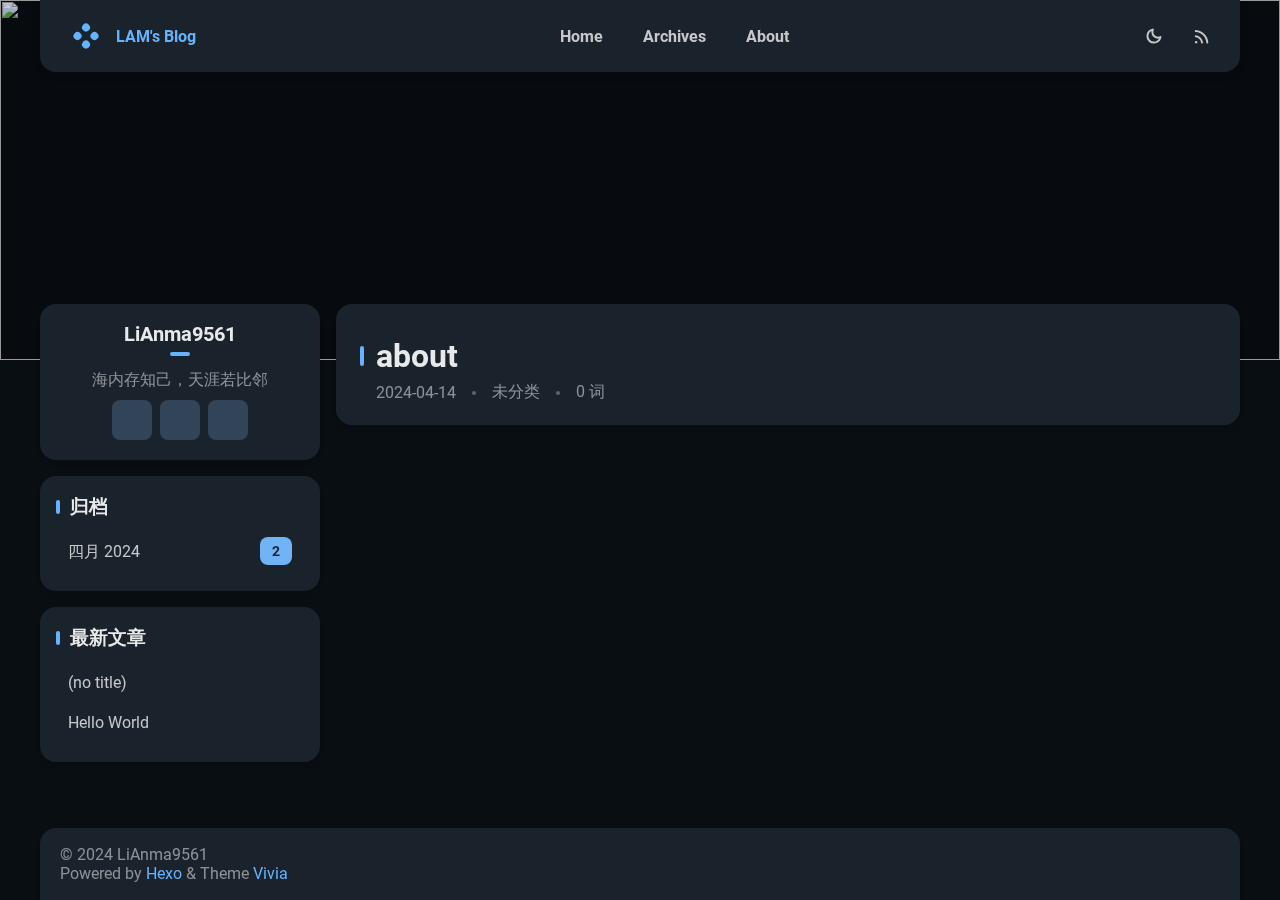
==== commit ed4d8f2d: "Site updated: 2024-04-14 23:31:50" ====
--- a/about/index.html
+++ b/about/index.html
@@ -1,7 +1,7 @@
 <!DOCTYPE html>
 
 
-<html theme="dark" showBanner="true" hasBanner="false" > 
+<html theme="dark" showBanner="true" hasBanner="true" > 
 <link href="https://cdn.staticfile.org/font-awesome/6.4.2/css/fontawesome.min.css" rel="stylesheet">
 <link href="https://cdn.staticfile.org/font-awesome/6.4.2/css/brands.min.css" rel="stylesheet">
 <link href="https://cdn.staticfile.org/font-awesome/6.4.2/css/solid.min.css" rel="stylesheet">
@@ -49,6 +49,13 @@
 
 <body>
   
+  
+    
+<div id="banner" class="">
+  <img src="/null" itemprop="image">
+  <div id="banner-dim"></div>
+</div>
+ 
    
   <div id="main-grid" class="  ">
     <div id="nav" class=""  >
@@ -150,8 +157,30 @@
       
   <div class="widget-wrap">
     <div class="widget">
+      <h3 class="widget-title">归档</h3>
+      
+      
+        <a class="archive-link" href="/archives/2024/04 ">
+          四月 2024 
+          <div class="archive-count">2 </div>
+        </a>
+      
+    </div>
+  </div>
+
+
+    
+      
+  <div class="widget-wrap">
+    <div class="widget">
       <h3 class="widget-title">最新文章</h3>
       <ul>
+        
+          <a class="recent-link" href="/2024/04/14/%E6%84%9F%E8%B0%A2%E7%BF%BB%E8%AF%91%E5%B7%A5%E5%85%B7/" title="" >
+            <div class="recent-link-text">
+              (no title)
+            </div>
+          </a>
         
           <a class="recent-link" href="/2024/04/14/hello-world/" title="Hello World" >
             <div class="recent-link-text">
--- a/css/style.css
+++ b/css/style.css
@@ -678,6 +678,7 @@
 }
 :root #nav {
   height: 72px;
+  z-index: 10;
 }
 @media screen and (max-width: 767px) {
   :root #nav {
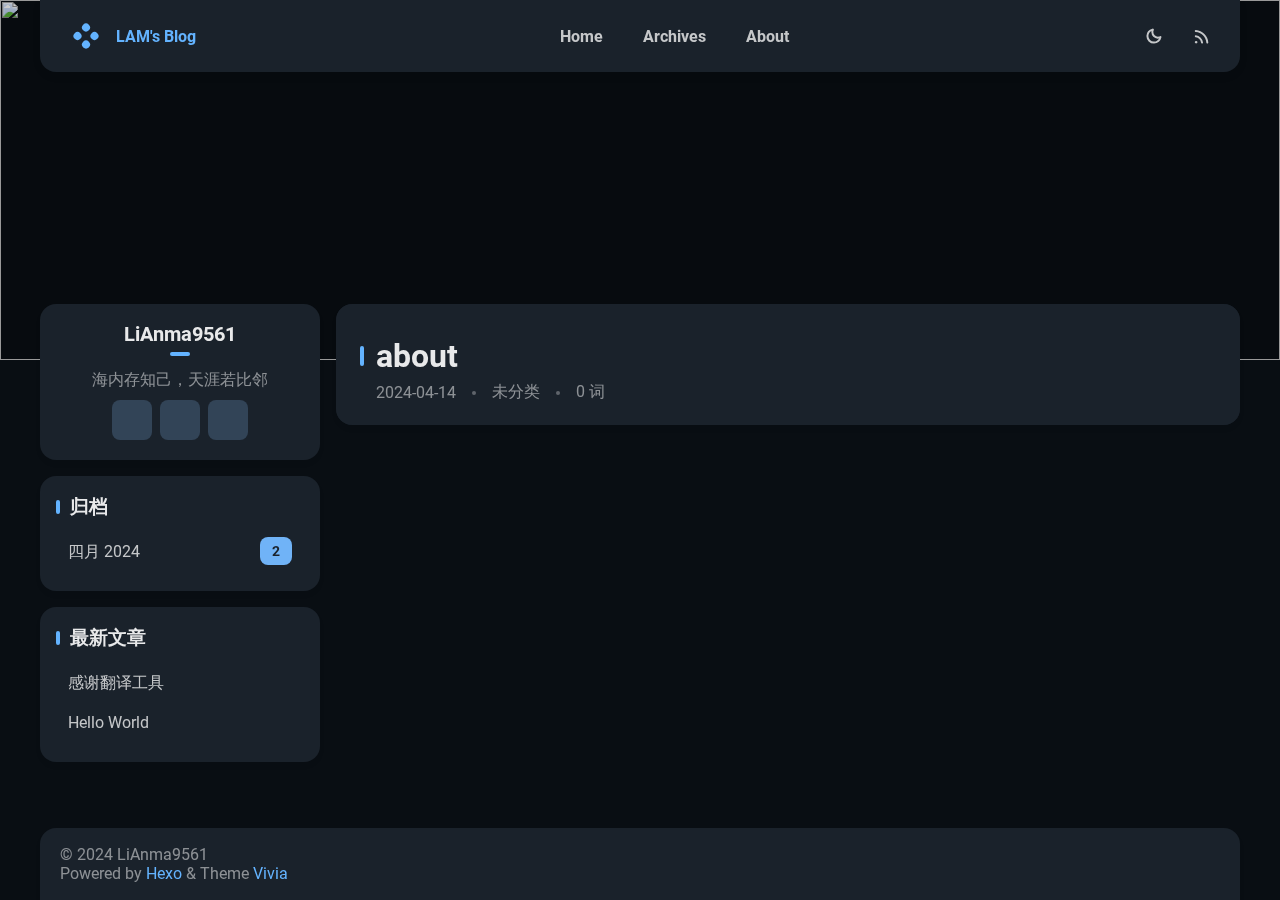
==== commit 361bc6ea: "Site updated: 2024-04-15 12:30:56" ====
--- a/about/index.html
+++ b/about/index.html
@@ -176,9 +176,9 @@
       <h3 class="widget-title">最新文章</h3>
       <ul>
         
-          <a class="recent-link" href="/2024/04/14/%E6%84%9F%E8%B0%A2%E7%BF%BB%E8%AF%91%E5%B7%A5%E5%85%B7/" title="" >
+          <a class="recent-link" href="/2024/04/14/%E6%84%9F%E8%B0%A2%E7%BF%BB%E8%AF%91%E5%B7%A5%E5%85%B7/" title="感谢翻译工具" >
             <div class="recent-link-text">
-              (no title)
+              感谢翻译工具
             </div>
           </a>
         
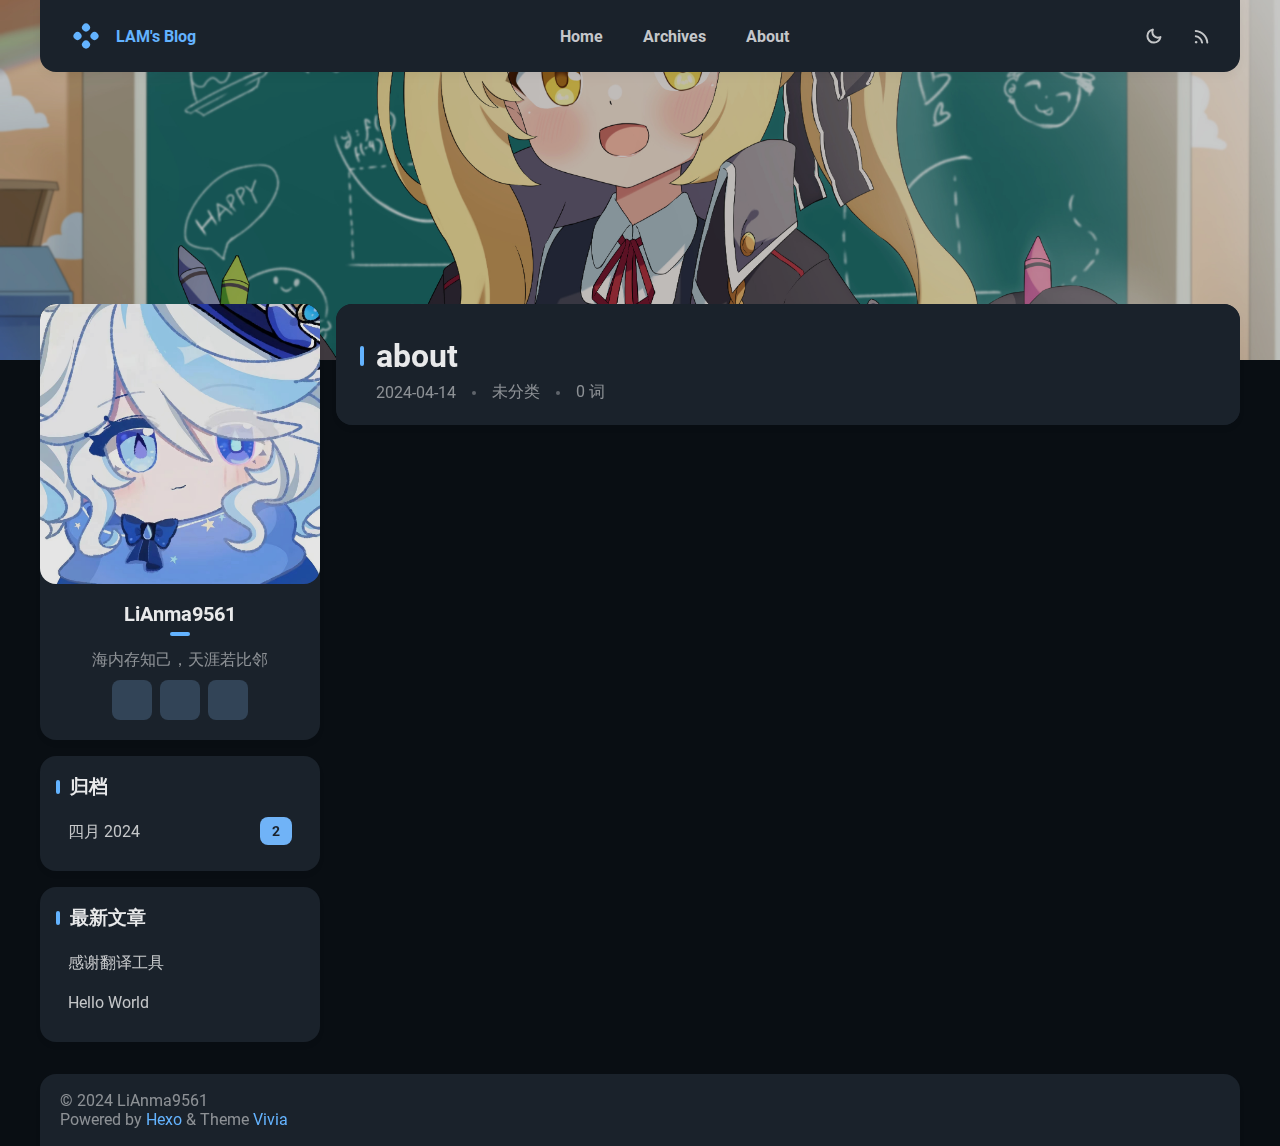
==== commit d3d21555: "Site updated: 2024-04-15 18:49:28" ====
--- a/about/index.html
+++ b/about/index.html
@@ -52,7 +52,7 @@
   
     
 <div id="banner" class="">
-  <img src="/null" itemprop="image">
+  <img src="/./assets/banner/banner-2.jpg" itemprop="image">
   <div id="banner-dim"></div>
 </div>
  
@@ -124,6 +124,8 @@
   <div class="info-card">
     <div class="avatar">
       
+        <image src=/./assets/avatar/avatar.jpg></image>
+      
       <div class="img-dim"></div>
     </div>
     <div class="info">
@@ -132,11 +134,11 @@
       <div class="subtitle">海内存知己，天涯若比邻 </div>
       <div class="link-list">
         
-          <a class="link-btn" target="_blank" rel="noopener" href="https://twitter.com" title="Twitter"><i class="fa-brands fa-twitter"></i></a>
-        
           <a class="link-btn" target="_blank" rel="noopener" href="https://store.steampowered.com" title="Steam"><i class="fa-brands fa-steam"></i></a>
         
           <a class="link-btn" target="_blank" rel="noopener" href="https://github.com/lianma9561" title="GitHub"><i class="fa-brands fa-github"></i></a>
+        
+          <a class="link-btn" target="_blank" rel="noopener" href="https://space.bilibili.com/1741334962" title="BiliBili"><i class="fa-brands fa-bilibili"></i></a>
          
       </div>  
     </div>
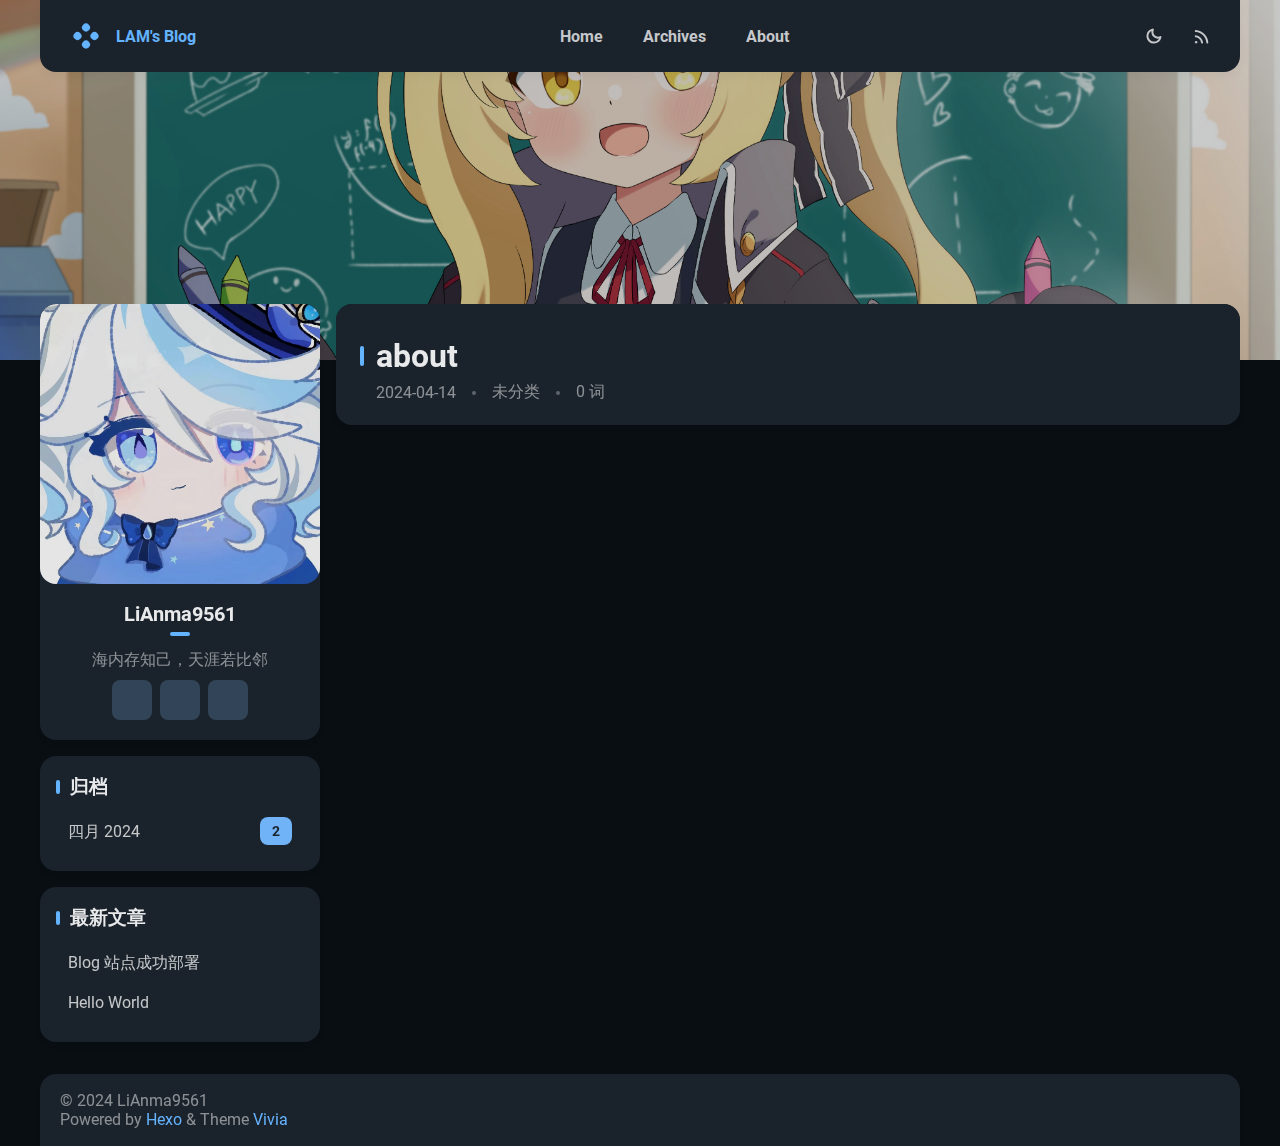
==== commit da6a6f94: "Site updated: 2024-04-15 22:31:51" ====
--- a/about/index.html
+++ b/about/index.html
@@ -134,7 +134,7 @@
       <div class="subtitle">海内存知己，天涯若比邻 </div>
       <div class="link-list">
         
-          <a class="link-btn" target="_blank" rel="noopener" href="https://store.steampowered.com" title="Steam"><i class="fa-brands fa-steam"></i></a>
+          <a class="link-btn" target="_blank" rel="noopener" href="https://steamcommunity.com/profiles/76561199209631188/" title="Steam"><i class="fa-brands fa-steam"></i></a>
         
           <a class="link-btn" target="_blank" rel="noopener" href="https://github.com/lianma9561" title="GitHub"><i class="fa-brands fa-github"></i></a>
         
@@ -178,9 +178,9 @@
       <h3 class="widget-title">最新文章</h3>
       <ul>
         
-          <a class="recent-link" href="/2024/04/14/%E6%84%9F%E8%B0%A2%E7%BF%BB%E8%AF%91%E5%B7%A5%E5%85%B7/" title="感谢翻译工具" >
+          <a class="recent-link" href="/2024/04/14/Blog%20%E7%AB%99%E7%82%B9%E6%88%90%E5%8A%9F%E9%83%A8%E7%BD%B2/" title="Blog 站点成功部署" >
             <div class="recent-link-text">
-              感谢翻译工具
+              Blog 站点成功部署
             </div>
           </a>
         
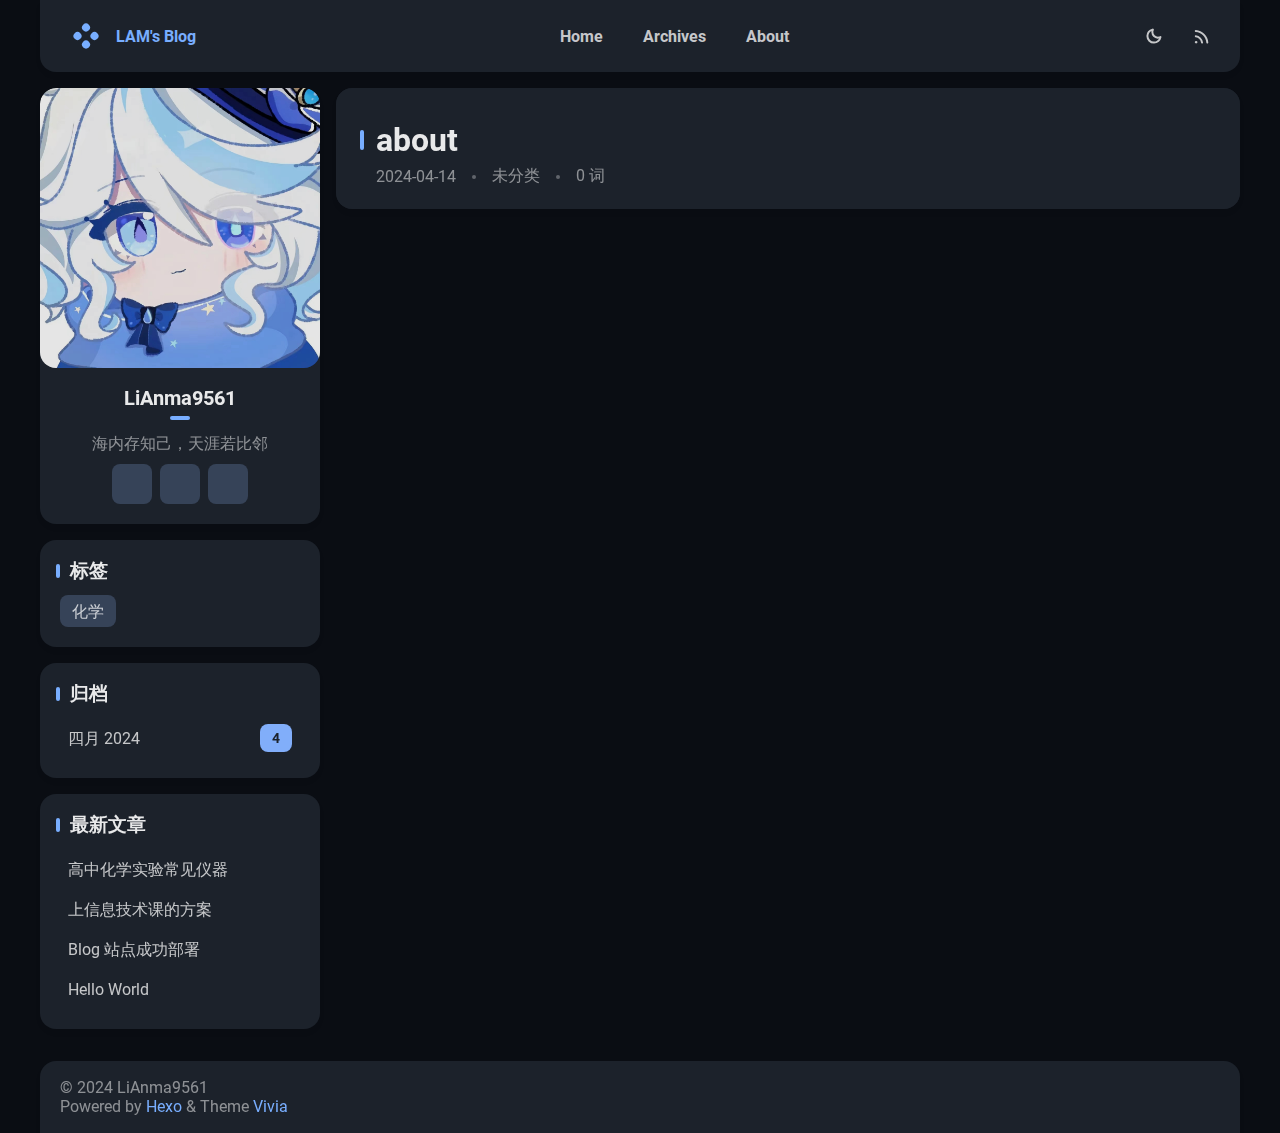
==== commit ae4f28ba: "Site updated: 2024-04-25 21:34:24" ====
--- a/about/index.html
+++ b/about/index.html
@@ -1,7 +1,7 @@
 <!DOCTYPE html>
 
 
-<html theme="dark" showBanner="true" hasBanner="true" > 
+<html theme="dark" showBanner="true" hasBanner="false" > 
 <link href="https://cdn.staticfile.org/font-awesome/6.4.2/css/fontawesome.min.css" rel="stylesheet">
 <link href="https://cdn.staticfile.org/font-awesome/6.4.2/css/brands.min.css" rel="stylesheet">
 <link href="https://cdn.staticfile.org/font-awesome/6.4.2/css/solid.min.css" rel="stylesheet">
@@ -49,13 +49,6 @@
 
 <body>
   
-  
-    
-<div id="banner" class="">
-  <img src="/./assets/banner/banner-2.jpg" itemprop="image">
-  <div id="banner-dim"></div>
-</div>
- 
    
   <div id="main-grid" class="  ">
     <div id="nav" class=""  >
@@ -154,6 +147,13 @@
 
     
       
+  <div class="widget-wrap">
+    <div class="widget">
+      <h3 class="widget-title">标签</h3>
+      <ul class="widget-tag-list" itemprop="keywords"><li class="widget-tag-list-item"><a class="widget-tag-list-link" href="/tags/%E5%8C%96%E5%AD%A6/" rel="tag">化学</a></li></ul>
+    </div>
+  </div>
+
 
     
       
@@ -164,7 +164,7 @@
       
         <a class="archive-link" href="/archives/2024/04 ">
           四月 2024 
-          <div class="archive-count">2 </div>
+          <div class="archive-count">4 </div>
         </a>
       
     </div>
@@ -177,6 +177,18 @@
     <div class="widget">
       <h3 class="widget-title">最新文章</h3>
       <ul>
+        
+          <a class="recent-link" href="/2024/04/24/test/" title="高中化学实验常见仪器" >
+            <div class="recent-link-text">
+              高中化学实验常见仪器
+            </div>
+          </a>
+        
+          <a class="recent-link" href="/2024/04/15/%E4%B8%8A%E4%BF%A1%E6%81%AF%E6%8A%80%E6%9C%AF%E8%AF%BE%E7%9A%84%E6%96%B9%E6%A1%88/" title="上信息技术课的方案" >
+            <div class="recent-link-text">
+              上信息技术课的方案
+            </div>
+          </a>
         
           <a class="recent-link" href="/2024/04/14/Blog%20%E7%AB%99%E7%82%B9%E6%88%90%E5%8A%9F%E9%83%A8%E7%BD%B2/" title="Blog 站点成功部署" >
             <div class="recent-link-text">
--- a/css/style.css
+++ b/css/style.css
@@ -5,7 +5,7 @@
   --neut-L30: rgba(255,255,255,0.3);
   --neut-L10: rgba(255,255,255,0.1);
   --banner-dim: rgba(0,0,0,0.2);
-  --primary-hue: 250;
+  --primary-hue: 260;
   --main-title: rgba(255,255,255,0.9);
   --btn-content: var(--neut-L75);
   --btn-content-hover: var(--btn-content);
@@ -73,37 +73,37 @@
 }
 @supports not (color: oklch(0 0 0)) {
   :root {
-    --primary: #63b3ff;
-    --nav-dropdown-bg: #0f171f;
-    --page-background: #090e13;
-    --card-background: #1a222b;
-    --btn-bg: #324457;
-    --btn-hover: #42576e;
-    --btn-active: #4d667f;
-    --card-btn-hover: #222f3c;
-    --card-btn-active: #2d3c4c;
-    --btn-text-hover: #0f171f;
-    --btn-text-active: #0a1017;
-    --timeline-dim-dot: #4d667f;
-    --title-active: #5194d5;
-    --tag-dot: #1a222b;
-    --highlight-selection: #2d3c4c;
-    --article-code-bg: #374a5d;
-    --article-block: #0f171f;
-    --link-hover-bg: #224a71;
-    --link-active-bg: #1b3c5d;
-    --blockquote-bg: #0f171f;
-    --color-picker-range: #374a5d;
-    --badge-bg: #70b3f7;
-    --text-on-light: #1a222b;
-    --pagenav-curr-text: #1a222b;
-    --input-field: #0f171f;
-    --primary-btn-text: #1a222b;
-    --enter-btn-bg: #0f171f;
-    --enter-btn-hover: #222f3c;
-    --enter-btn-active: #2d3c4c;
-    --selection-bg: #224a71;
-    --code-block-selection-bg: #224a71;
+    --primary: #78aeff;
+    --nav-dropdown-bg: #11161f;
+    --page-background: #0a0d13;
+    --card-background: #1c222b;
+    --btn-bg: #364358;
+    --btn-hover: #47566f;
+    --btn-active: #536480;
+    --card-btn-hover: #252e3d;
+    --card-btn-active: #303b4d;
+    --btn-text-hover: #11161f;
+    --btn-text-active: #0b1017;
+    --timeline-dim-dot: #536480;
+    --title-active: #638fd8;
+    --tag-dot: #1c222b;
+    --highlight-selection: #303b4d;
+    --article-code-bg: #3b485e;
+    --article-block: #11161f;
+    --link-hover-bg: #2d4772;
+    --link-active-bg: #243a5f;
+    --blockquote-bg: #11161f;
+    --color-picker-range: #3b485e;
+    --badge-bg: #81aefa;
+    --text-on-light: #1c222b;
+    --pagenav-curr-text: #1c222b;
+    --input-field: #11161f;
+    --primary-btn-text: #1c222b;
+    --enter-btn-bg: #11161f;
+    --enter-btn-hover: #252e3d;
+    --enter-btn-active: #303b4d;
+    --selection-bg: #2d4772;
+    --code-block-selection-bg: #2d4772;
   }
 }
 :root[theme='light'] {
@@ -158,31 +158,31 @@
 }
 @supports not (color: oklch(0 0 0)) {
   :root[theme='light'] {
-    --primary: #53a3f2;
-    --page-background: #eaeff5;
+    --primary: #699ef5;
+    --page-background: #ebeff5;
     --nav-dropdown-bg: #f6f9fc;
-    --btn-bg: #e2f0ff;
-    --btn-content: #3275b4;
-    --btn-hover: #c6e1ff;
-    --btn-active: #a6d2ff;
-    --btn-text-hover: #e2f0ff;
-    --btn-text-active: #f4f9ff;
-    --btn-text-content: #53a3f2;
+    --btn-bg: #e5efff;
+    --btn-content: #4671b7;
+    --btn-hover: #cbdfff;
+    --btn-active: #b0cfff;
+    --btn-text-hover: #e5efff;
+    --btn-text-active: #f5f9ff;
+    --btn-text-content: #699ef5;
     --card-btn-hover: #f6f9fc;
-    --card-btn-active: #d0e0f2;
-    --title-active: #4284c5;
-    --link-hover-bg: #e2f0ff;
-    --link-active-bg: #c6e1ff;
-    --article-code-bg: #e5f0fc;
+    --card-btn-active: #d3dff3;
+    --title-active: #5480c7;
+    --link-hover-bg: #e5efff;
+    --link-active-bg: #cbdfff;
+    --article-code-bg: #e7effc;
     --blockquote-bg: #f6f9fc;
-    --badge-bg: #e5f0fc;
-    --text-on-light: #3275b4;
-    --color-picker-range: #e5f0fc;
+    --badge-bg: #e7effc;
+    --text-on-light: #4671b7;
+    --color-picker-range: #e7effc;
     --input-field: #f6f9fc;
     --enter-btn-bg: #f6f9fc;
-    --enter-btn-hover: #ebf3fc;
-    --enter-btn-active: #d0e0f2;
-    --selection-bg: #c6e1ff;
+    --enter-btn-hover: #ecf2fc;
+    --enter-btn-active: #d3dff3;
+    --selection-bg: #cbdfff;
   }
 }
 body {
